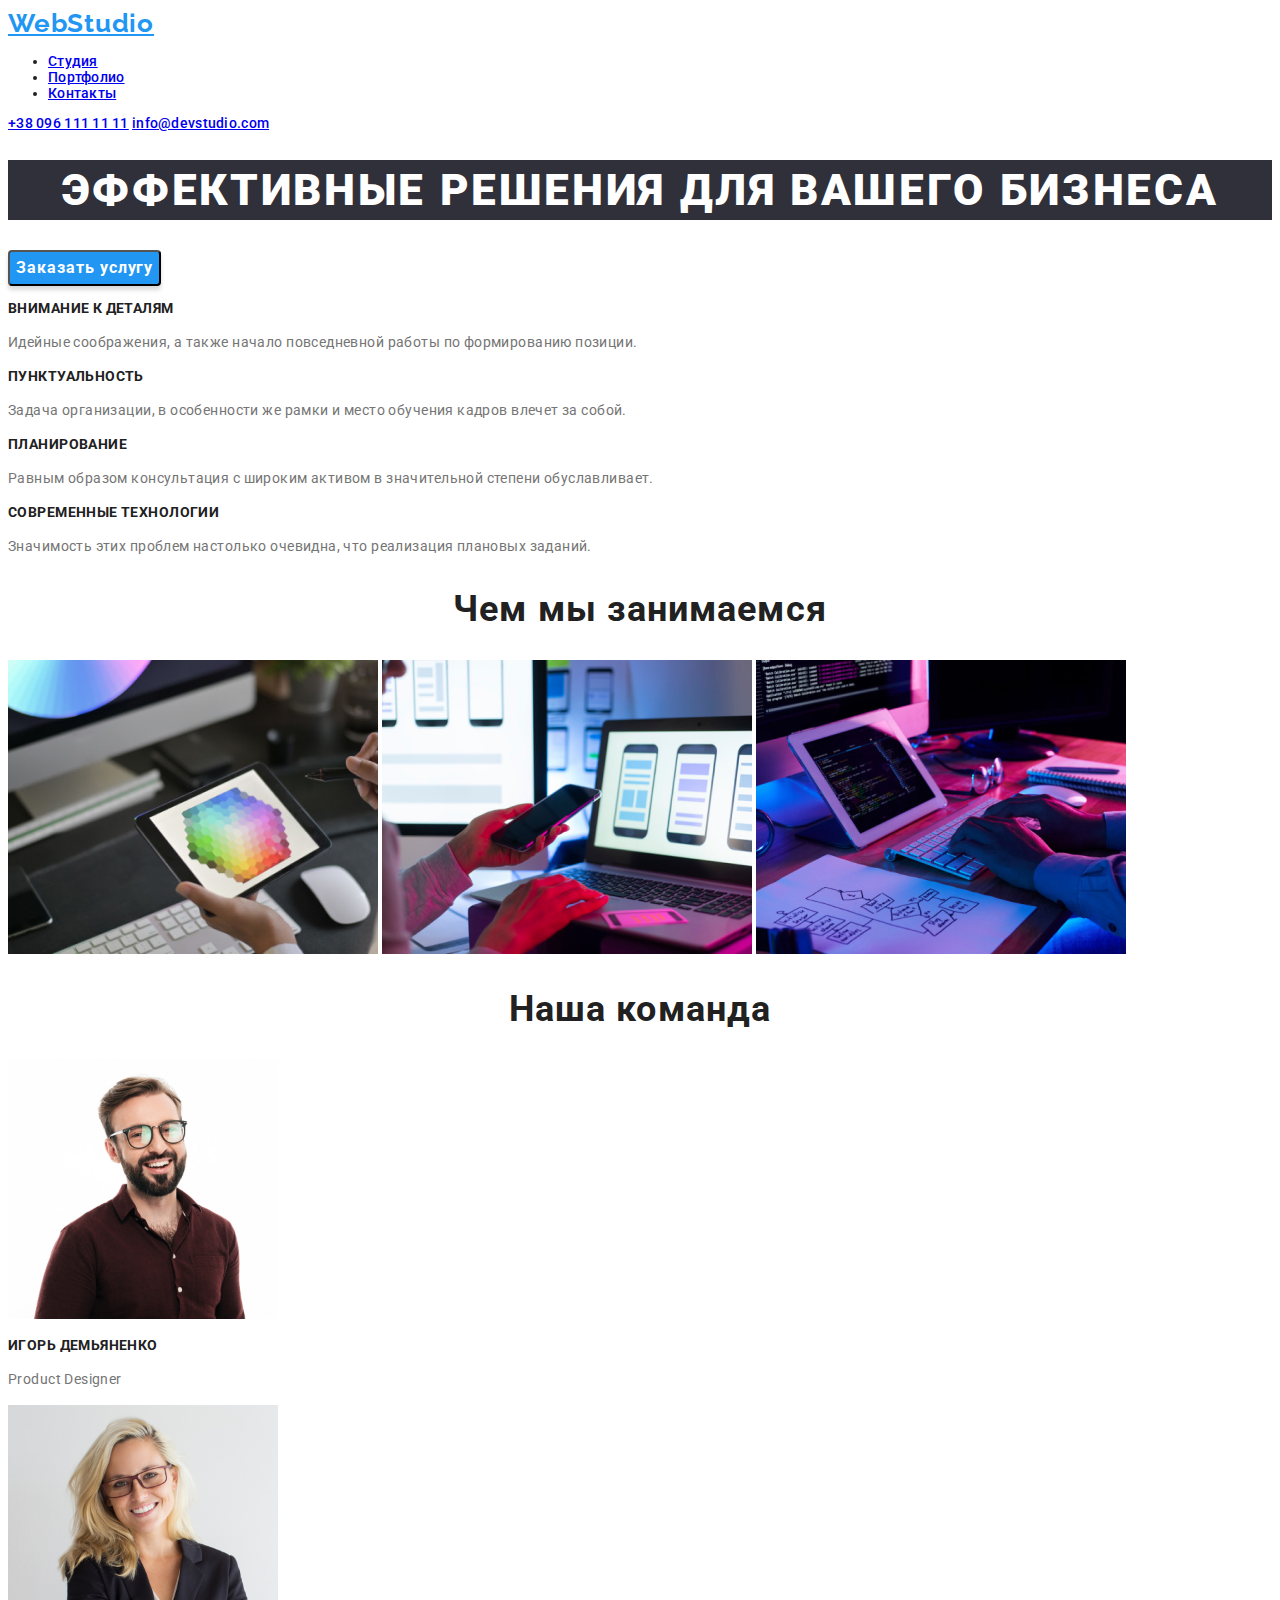
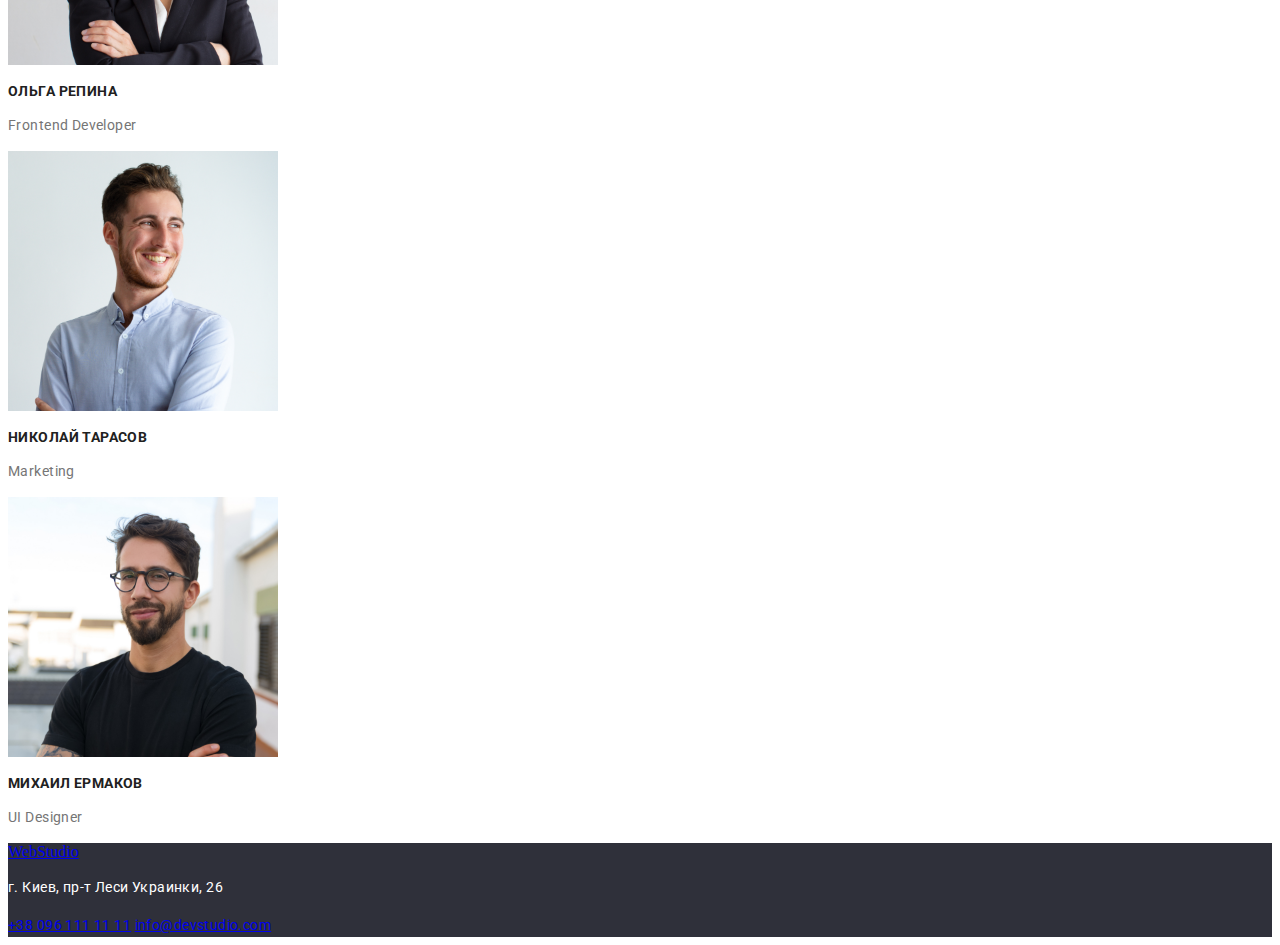
==== index.html @ e627f74a "version 1.2" ====
<!DOCTYPE html>
<html lang="en">
<head>
    <meta charset="UTF-8">
    <meta http-equiv="X-UA-Compatible" content="IE=edge">
    <meta name="viewport" content="width=device-width, initial-scale=1.0">
    <title>Студия</title>
    <link rel="stylesheet" href="./css/styles.css">
    <link rel="preconnect" href="https://fonts.googleapis.com">
    <link rel="preconnect" href="https://fonts.gstatic.com" crossorigin>
    <link href="https://fonts.googleapis.com/css2?family=Raleway:wght@700&display=swap" rel="stylesheet">
    <link rel="preconnect" href="https://fonts.googleapis.com">
    <link rel="preconnect" href="https://fonts.gstatic.com" crossorigin>
    <link href="https://fonts.googleapis.com/css2?family=Roboto:wght@500&display=swap" rel="stylesheet">
</head>
<body>
    <header>
<div>
 <a href="./index.html" class="header-item-title">WebStudio</a>
</div>
<div>
<ul class="header-item-menu">
<li>
<a href="./index.html">Студия</a>  
</li>    
<li>
<a href="./portfolio.html">Портфолио</a>
</li>
<li>
<a href="#">Контакты</a>
</li>
</ul>
</div>
<div class="header-item-contacts">
<a href="tel:+38 096 111 11 11">+38 096 111 11 11</a>
<a href="mailto:info@devstudio.com">info@devstudio.com</a>
</div>
    </header>
    <main>
<div>
<h1 class="main-item-title">Эффективные решения для вашего бизнеса</h1>
<button type="button" class="main-item-button">Заказать услугу</button>
</div>
<div>
    <h3 class="main-item-advantages-h3">Внимание к деталям</h3>
    <p class="main-item-advantages-p">Идейные соображения, а также начало повседневной работы по формированию позиции.</p>
</div>
<div>
    <h3 class="main-item-advantages-h3">Пунктуальность</h3>
    <p class="main-item-advantages-p">Задача организации, в особенности же рамки и место обучения кадров влечет за собой.</p>
</div>
<div>
    <h3 class="main-item-advantages-h3">Планирование</h3>
    <p class="main-item-advantages-p">Равным образом консультация с широким активом в значительной степени обуславливает.</p>
</div>
<div>
    <h3 class="main-item-advantages-h3">Современные технологии</h3>
    <p class="main-item-advantages-p">Значимость этих проблем настолько очевидна, что реализация плановых заданий.</p>
</div>
<div>
    <h2 class="main-item-title2">Чем мы занимаемся</h2>
    <img src="img/3.jpg" alt="Дизайн" width="370" height="294">
    <img src="img/2.jpg" alt="Разработка приложений" width="370" height="294">
    <img src="img/1.jpg" alt="Написание кода" width="370" height="294">
</div>
<div>
    <h2 class="main-item-team">Наша команда</h2>
    <img src="/img/5.jpg" alt="Игорь Демьяненко" width="270" height="260">
    <h3 class="main-item-advantages-h3">Игорь Демьяненко</h3>
    <p class="main-item-advantages-p">Product Designer</p>
    <img src="/img/6.jpg" alt="Ольга Репина" width="270" height="260">
    <h3 class="main-item-advantages-h3">Ольга Репина</h3>
    <p class="main-item-advantages-p">Frontend Developer</p>
    <img src="/img/7.jpg" alt="Николай Тарасов" width="270" height="260">
    <h3 class="main-item-advantages-h3">Николай Тарасов</h3>
    <p class="main-item-advantages-p">Marketing</p>
    <img src="/img/4.jpg" alt="Михаил Ермаков" width="270" height="260">
    <h3 class="main-item-advantages-h3">Михаил Ермаков</h3>
    <p class="main-item-advantages-p">UI Designer</p>
</div>
    </main>
    <footer>
<a href="./index.html" class="footer-item-title">WebStudio</a>
<address>
    <p class="footer-item-addres">г. Киев, пр-т Леси Украинки, 26</p>
    <div class="footer-item-contacts">
    <a href="tel:+38 096 111 11 11">+38 096 111 11 11</a>
    <a href="mailto:info@devstudio.com">info@devstudio.com</a>   
    </div>
</address>
    </footer>
</body>
</html>
---- css/styles.css ----
.header-item-title {
font-family: 'Raleway';
font-style: normal;
font-weight: 700;
font-size: 26px;
line-height: 31px;
/* identical to box height */

letter-spacing: 0.03em;

color: #2196F3;
}

.header-item-menu {
font-family: 'Roboto';
font-style: normal;
font-weight: 500;
font-size: 14px;
line-height: 16px;
letter-spacing: 0.02em;

color: #212121;

}

.header-item-menu:hover {
font-family: 'Roboto';
font-style: normal;
font-weight: 500;
font-size: 14px;
line-height: 16px;
letter-spacing: 0.02em;

color: #2196F3;

}

.header-item-contacts {
font-family: 'Roboto';
font-style: normal;
font-weight: 500;
font-size: 14px;
line-height: 16px;
letter-spacing: 0.02em;

color: #757575;
}

.header-item-contacts:hover {
font-family: 'Roboto';
font-style: normal;
font-weight: 500;
font-size: 14px;
line-height: 16px;
letter-spacing: 0.02em;

color: #2196F3;

}

.main-item-title {
font-family: 'Roboto';
font-style: normal;
font-weight: 900;
font-size: 44px;
line-height: 60px;
/* or 136% */

text-align: center;
letter-spacing: 0.06em;
text-transform: uppercase;

color: #FFFFFF;
background: #2F303A;
}

.main-item-button {
background: #2196F3;
box-shadow: 0px 4px 4px rgba(0, 0, 0, 0.15);
border-radius: 4px;
font-family: 'Roboto';
font-style: normal;
font-weight: 700;
font-size: 16px;
line-height: 30px;
/* identical to box height, or 188% */

display: flex;
align-items: center;
text-align: center;
letter-spacing: 0.06em;

color: #FFFFFF;
}

.main-item-advantages-h3 {
    font-family: 'Roboto';
    font-style: normal;
    font-weight: 700;
    font-size: 14px;
    line-height: 16px;
    letter-spacing: 0.03em;
    text-transform: uppercase;
    
    color: #212121;
}

.main-item-advantages-p {
    font-family: 'Roboto';
    font-style: normal;
    font-weight: 400;
    font-size: 14px;
    line-height: 24px;
    /* or 171% */
    
    letter-spacing: 0.03em;
    
    color: #757575;
}

.main-item-title2 {
font-family: 'Roboto';
font-style: normal;
font-weight: 700;
font-size: 36px;
line-height: 42px;
text-align: center;
letter-spacing: 0.03em;

color: #212121;
}

.main-item-team {
font-family: 'Roboto';
font-style: normal;
font-weight: 700;
font-size: 36px;
line-height: 42px;
text-align: center;
letter-spacing: 0.03em;

color: #212121;
}

footer {
    background: #2F303A;
}

.footer-item-contacts {
font-family: 'Roboto';
font-style: normal;
font-weight: 400;
font-size: 14px;
line-height: 24px;
/* or 171% */

letter-spacing: 0.03em;

color: rgba(255, 255, 255, 0.6);
}

.footer-item-addres {
font-family: 'Roboto';
font-style: normal;
font-weight: 400;
font-size: 14px;
line-height: 24px;
/* or 171% */

letter-spacing: 0.03em;

color: #FFFFFF;
}

.main-item-button2 {
    background: #F5F4FA;
    border-radius: 4px;
    font-family: 'Roboto';
    font-style: normal;
    font-weight: 500;
    font-size: 16px;
    line-height: 26px;
    /* identical to box height, or 162% */

    text-align: center;
    letter-spacing: 0.03em;

    color: #212121;
}

.main-item-button2:hover {
background: #2196F3;
/* shadow-middle */

box-shadow: 0px 3px 1px rgba(0, 0, 0, 0.1), 0px 1px 2px rgba(0, 0, 0, 0.08), 0px 2px 2px rgba(0, 0, 0, 0.12);
border-radius: 4px;
font-family: 'Roboto';
font-style: normal;
font-weight: 500;
font-size: 16px;
line-height: 26px;
/* identical to box height, or 162% */

text-align: center;
letter-spacing: 0.03em;

color: #FFFFFF;
}


.main-item-title-h3 {
font-family: 'Roboto';
font-style: normal;
font-weight: 700;
font-size: 18px;
line-height: 36px;
/* identical to box height, or 200% */

letter-spacing: 0.06em;

color: #212121;

}

.main-item-text {
    font-family: 'Roboto';
    font-style: normal;
    font-weight: 400;
    font-size: 16px;
    line-height: 30px;
    /* identical to box height, or 188% */
    
    letter-spacing: 0.03em;
    
    color: #757575;
    
}
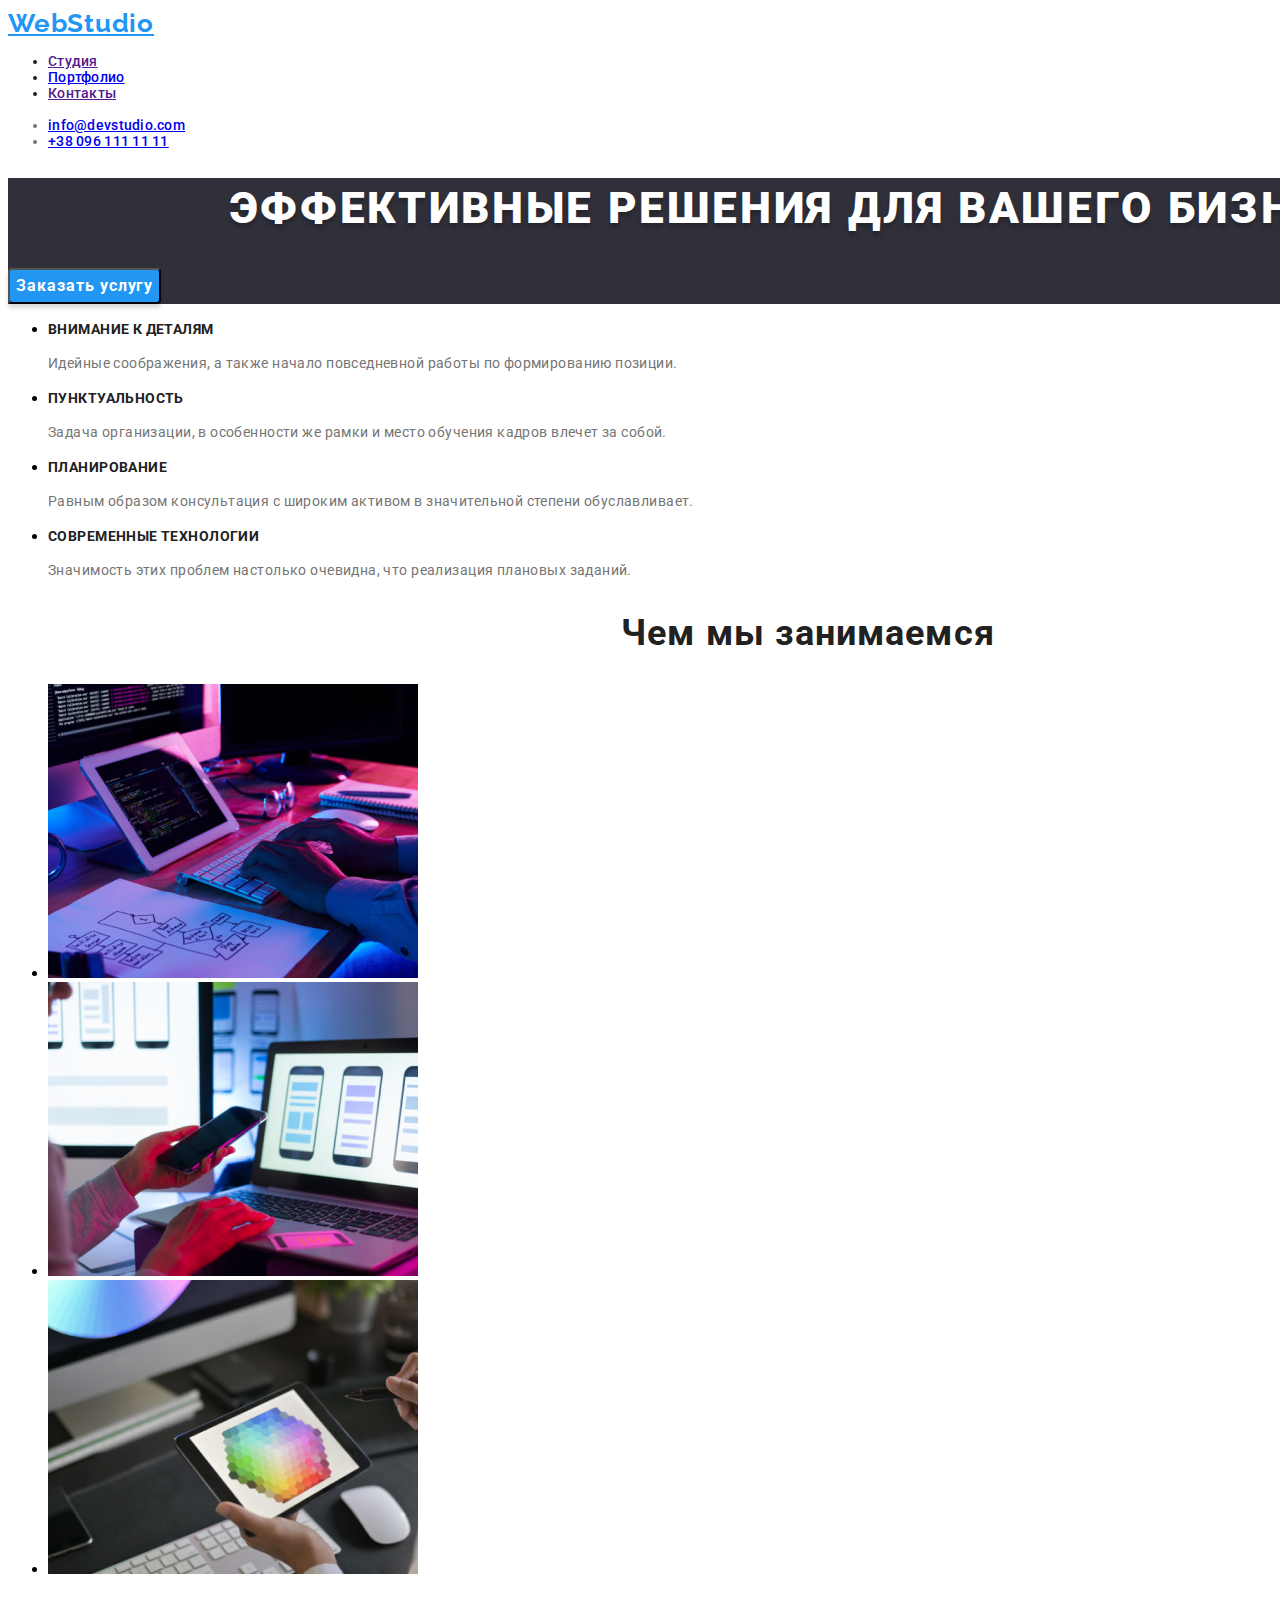
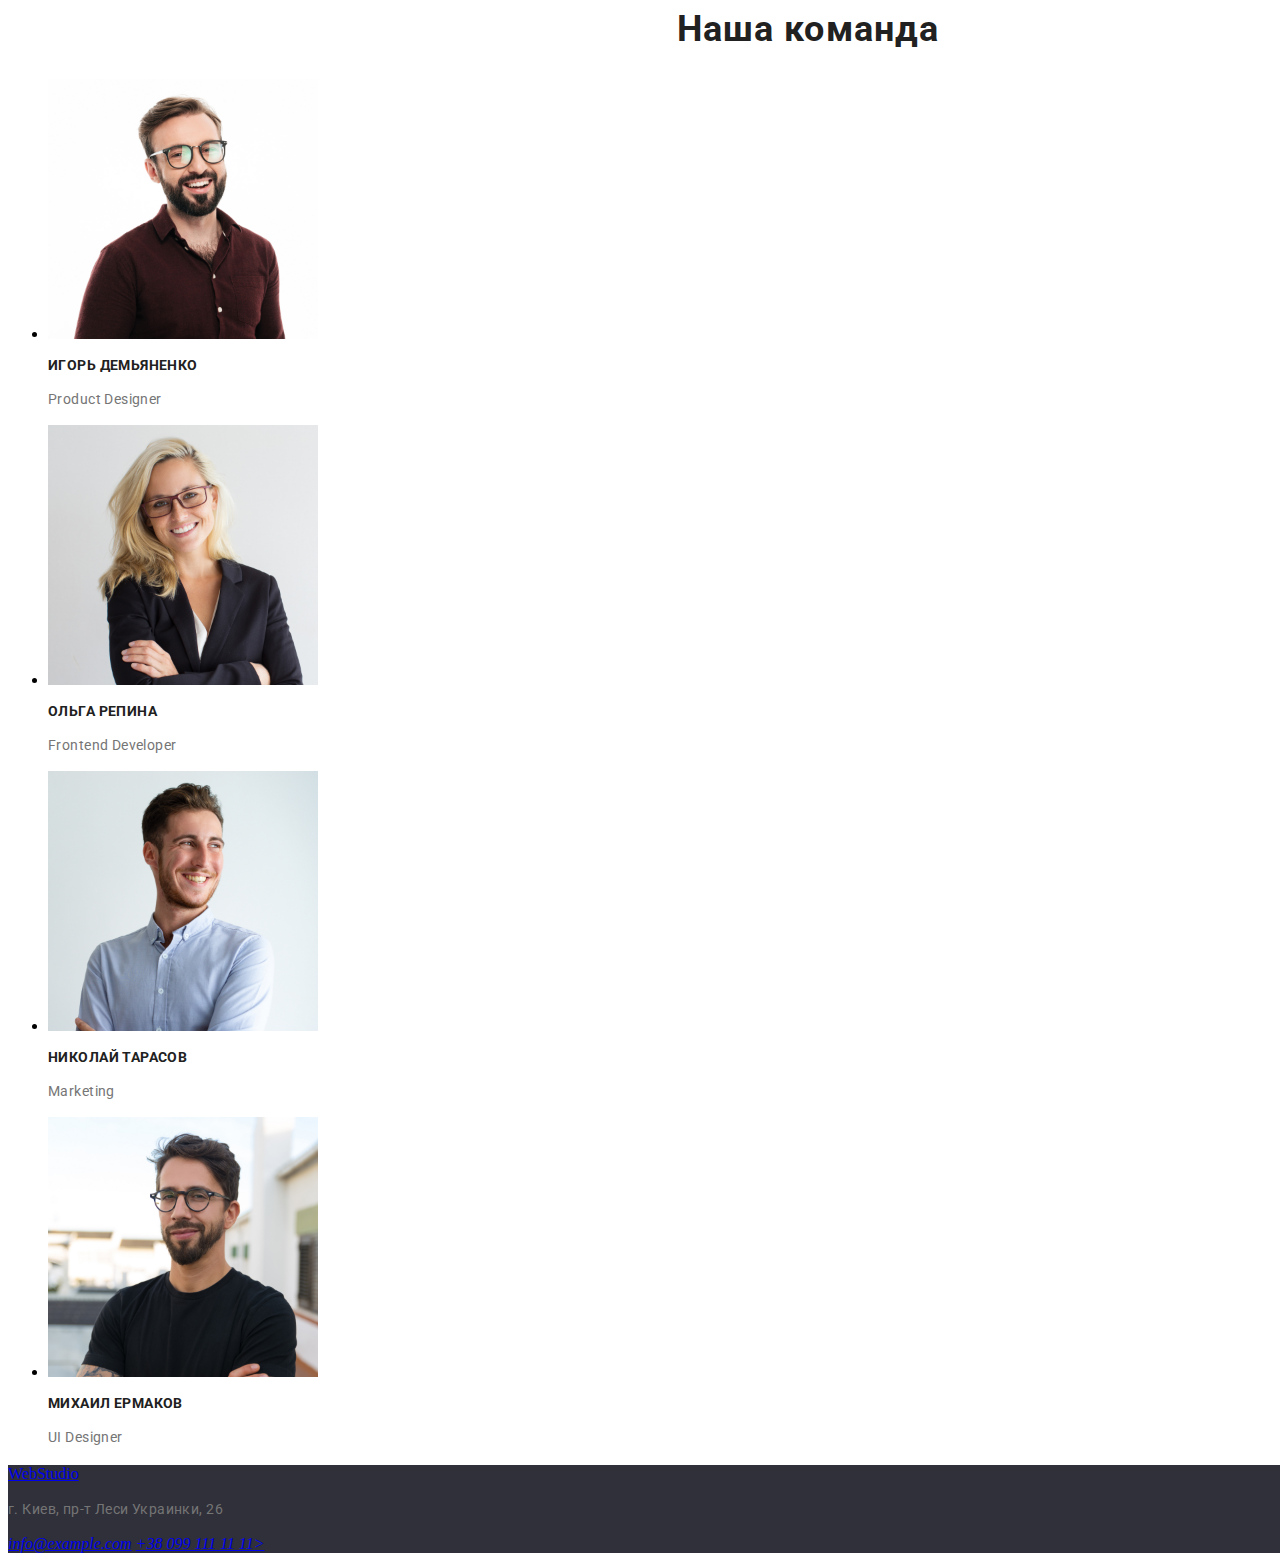
==== commit 16d33885: "version 1.5" ====
--- a/index.html
+++ b/index.html
@@ -5,89 +5,90 @@
     <meta http-equiv="X-UA-Compatible" content="IE=edge">
     <meta name="viewport" content="width=device-width, initial-scale=1.0">
     <title>Студия</title>
-    <link rel="stylesheet" href="./css/styles.css">
     <link rel="preconnect" href="https://fonts.googleapis.com">
     <link rel="preconnect" href="https://fonts.gstatic.com" crossorigin>
     <link href="https://fonts.googleapis.com/css2?family=Raleway:wght@700&display=swap" rel="stylesheet">
     <link rel="preconnect" href="https://fonts.googleapis.com">
     <link rel="preconnect" href="https://fonts.gstatic.com" crossorigin>
     <link href="https://fonts.googleapis.com/css2?family=Roboto:wght@500&display=swap" rel="stylesheet">
+    <link rel="stylesheet" href="/css/styles.css">
 </head>
 <body>
     <header>
-<div>
- <a href="./index.html" class="header-item-title">WebStudio</a>
-</div>
-<div>
-<ul class="header-item-menu">
-<li>
-<a href="./index.html">Студия</a>  
-</li>    
-<li>
-<a href="./portfolio.html">Портфолио</a>
-</li>
-<li>
-<a href="#">Контакты</a>
-</li>
-</ul>
-</div>
-<div class="header-item-contacts">
-<a href="tel:+38 096 111 11 11">+38 096 111 11 11</a>
-<a href="mailto:info@devstudio.com">info@devstudio.com</a>
-</div>
+        <nav>
+            <a href="/index.html" class="WebStudio">WebStudio</a>
+
+            <ul class="header">
+                <li class="li1"><a href="">Студия</a></li>
+                <li class="li1"><a href="/portfolio.html">Портфолио</a></li>
+                <li class="li1"><a href="">Контакты</a></li>
+            </ul>
+        </nav>
+
+        <ul>
+            <li class="mail" class="li1"><a href="mailto:info@devstudio.com">info@devstudio.com</a></li>
+            <li class="tel" class="li1"><a href="tel:+380961111111">+38 096 111 11 11</a></li>
+        </ul>
     </header>
     <main>
-<div>
-<h1 class="main-item-title">Эффективные решения для вашего бизнеса</h1>
-<button type="button" class="main-item-button">Заказать услугу</button>
-</div>
-<div>
-    <h3 class="main-item-advantages-h3">Внимание к деталям</h3>
-    <p class="main-item-advantages-p">Идейные соображения, а также начало повседневной работы по формированию позиции.</p>
-</div>
-<div>
-    <h3 class="main-item-advantages-h3">Пунктуальность</h3>
-    <p class="main-item-advantages-p">Задача организации, в особенности же рамки и место обучения кадров влечет за собой.</p>
-</div>
-<div>
-    <h3 class="main-item-advantages-h3">Планирование</h3>
-    <p class="main-item-advantages-p">Равным образом консультация с широким активом в значительной степени обуславливает.</p>
-</div>
-<div>
-    <h3 class="main-item-advantages-h3">Современные технологии</h3>
-    <p class="main-item-advantages-p">Значимость этих проблем настолько очевидна, что реализация плановых заданий.</p>
-</div>
-<div>
-    <h2 class="main-item-title2">Чем мы занимаемся</h2>
-    <img src="img/3.jpg" alt="Дизайн" width="370" height="294">
-    <img src="img/2.jpg" alt="Разработка приложений" width="370" height="294">
-    <img src="img/1.jpg" alt="Написание кода" width="370" height="294">
-</div>
-<div>
-    <h2 class="main-item-team">Наша команда</h2>
-    <img src="/img/5.jpg" alt="Игорь Демьяненко" width="270" height="260">
-    <h3 class="main-item-advantages-h3">Игорь Демьяненко</h3>
-    <p class="main-item-advantages-p">Product Designer</p>
-    <img src="/img/6.jpg" alt="Ольга Репина" width="270" height="260">
-    <h3 class="main-item-advantages-h3">Ольга Репина</h3>
-    <p class="main-item-advantages-p">Frontend Developer</p>
-    <img src="/img/7.jpg" alt="Николай Тарасов" width="270" height="260">
-    <h3 class="main-item-advantages-h3">Николай Тарасов</h3>
-    <p class="main-item-advantages-p">Marketing</p>
-    <img src="/img/4.jpg" alt="Михаил Ермаков" width="270" height="260">
-    <h3 class="main-item-advantages-h3">Михаил Ермаков</h3>
-    <p class="main-item-advantages-p">UI Designer</p>
-</div>
+        <section class="sec1">
+            <h1 class="eff">Эффективные решения для вашего бизнеса</h1>
+            <button type="button" class="but">Заказать услугу</button>
+        </section>
+
+        <section>
+            <ul class="ul1">
+                <li>
+                    <h3>Внимание к деталям</h3>
+                    <p class="p1">Идейные соображения, а также начало повседневной работы по формированию позиции.</p>
+                  </li>
+                  <li>
+                    <h3>Пунктуальность</h3>
+                    <p class="p2">
+                      Задача организации, в особенности же рамки и место обучения кадров влечет за собой.
+                    </p>
+                  </li>
+                  <li>
+                    <h3>Планирование</h3>
+                    <p class="p3">
+                      Равным образом консультация с широким активом в значительной степени обуславливает.
+                    </p>
+                  </li>
+                  <li>
+                    <h3>Современные технологии</h3>
+                    <p class="p4">Значимость этих проблем настолько очевидна, что реализация плановых заданий.</p>
+                  </li>
+            </ul>
+        </section>
+        <h2>Чем мы занимаемся</h2>
+        <section>  
+            <ul class="sec3">
+                <li><img src="images/img7.png" alt="написание кода"></li>
+                <li><img src="images/img3.png" alt="разработка дизайна мобильных приложений"></li>
+                <li><img src="images/img1.png" alt="работа с изображением"></li>
+            </ul>
+        </section>
+
+        <section>
+            <h2>Наша команда</h2>
+            <ul class="sec4">
+            <li><img src="images/img6.jpg" alt="Игорь Демьяненко" width="270"><h3>Игорь Демьяненко</h3><p class="p5">Product Designer</p></li>
+            <li><img src="images/img2.jpg" alt="Ольга Репина" width="270"><h3>Ольга Репина</h3><p class="p5">Frontend Developer</p></li>
+            <li><img src="images/img4.jpg" alt="Николай Тарасов" width="270"><h3>Николай Тарасов</h3><p class="p5">Marketing</p></li>
+            <li><img src="images/img5.jpg" alt="Михаил Ермаков" width="270"><h3>Михаил Ермаков</h3><p class="p5">UI Designer</p></li> 
+            </ul>
+        </section>
+        
     </main>
+
     <footer>
-<a href="./index.html" class="footer-item-title">WebStudio</a>
-<address>
-    <p class="footer-item-addres">г. Киев, пр-т Леси Украинки, 26</p>
-    <div class="footer-item-contacts">
-    <a href="tel:+38 096 111 11 11">+38 096 111 11 11</a>
-    <a href="mailto:info@devstudio.com">info@devstudio.com</a>   
-    </div>
-</address>
+        <a href="/index.html" class="w2">WebStudio</a>
+        <address>
+                 <p class="p6">г. Киев, пр-т Леси Украинки, 26</p>
+        <a href="mailto:info@example.com" class="a1">info@example.com</a>
+        <a href="tel:+38 099 111 11 11" class="a1">+38 099 111 11 11></a>   
+        </address>
+
     </footer>
 </body>
-</html>
+</html>--- a/css/styles.css
+++ b/css/styles.css
@@ -1,4 +1,11 @@
-.header-item-title {
+
+
+.li1 {
+    font-size: 14px;
+
+}
+
+.WebStudio {
 font-family: 'Raleway';
 font-style: normal;
 font-weight: 700;
@@ -9,9 +16,10 @@
 letter-spacing: 0.03em;
 
 color: #2196F3;
-}
-
-.header-item-menu {
+
+}
+
+.header {
 font-family: 'Roboto';
 font-style: normal;
 font-weight: 500;
@@ -20,10 +28,9 @@
 letter-spacing: 0.02em;
 
 color: #212121;
-
-}
-
-.header-item-menu:hover {
+}
+
+.header:hover {
 font-family: 'Roboto';
 font-style: normal;
 font-weight: 500;
@@ -32,53 +39,80 @@
 letter-spacing: 0.02em;
 
 color: #2196F3;
-
-}
-
-.header-item-contacts {
-font-family: 'Roboto';
-font-style: normal;
-font-weight: 500;
-font-size: 14px;
-line-height: 16px;
-letter-spacing: 0.02em;
-
-color: #757575;
-}
-
-.header-item-contacts:hover {
-font-family: 'Roboto';
-font-style: normal;
-font-weight: 500;
-font-size: 14px;
-line-height: 16px;
-letter-spacing: 0.02em;
-
-color: #2196F3;
-
-}
-
-.main-item-title {
-font-family: 'Roboto';
-font-style: normal;
-font-weight: 900;
-font-size: 44px;
-line-height: 60px;
-/* or 136% */
-
-text-align: center;
-letter-spacing: 0.06em;
-text-transform: uppercase;
-
-color: #FFFFFF;
-background: #2F303A;
-}
-
-.main-item-button {
-background: #2196F3;
-box-shadow: 0px 4px 4px rgba(0, 0, 0, 0.15);
-border-radius: 4px;
-font-family: 'Roboto';
+}
+
+.mail {
+    font-family: 'Roboto';
+    font-style: normal;
+    font-weight: 500;
+    font-size: 14px;
+    line-height: 16px;
+    letter-spacing: 0.02em;
+    
+    color: #757575;
+    
+}
+
+.tel {
+    font-family: 'Roboto';
+    font-style: normal;
+    font-weight: 500;
+    font-size: 14px;
+    line-height: 16px;
+    letter-spacing: 0.02em;
+    
+    color: #757575;
+    
+}
+
+.mail:hover {
+    font-family: 'Roboto';
+    font-style: normal;
+    font-weight: 500;
+    font-size: 14px;
+    line-height: 16px;
+    letter-spacing: 0.02em;
+    
+    color: #2196F3;
+    
+}
+
+.tel:hover {
+    font-family: 'Roboto';
+    font-style: normal;
+    font-weight: 500;
+    font-size: 14px;
+    line-height: 16px;
+    letter-spacing: 0.02em;
+    
+    color: #2196F3;
+    
+}
+
+.eff {
+    font-family: 'Roboto';
+    font-style: normal;
+    font-weight: 900;
+    font-size: 44px;
+    line-height: 60px;
+    /* or 136% */
+    
+    text-align: center;
+    letter-spacing: 0.06em;
+    text-transform: uppercase;
+    
+    color: #FFFFFF;
+    
+    text-shadow: 0px 4px 4px rgba(0, 0, 0, 0.25);
+    background: #2F303A;
+}
+
+.but {
+    
+    background: #2196F3;
+    box-shadow: 0px 4px 4px rgba(0, 0, 0, 0.15);
+    border-radius: 4px;
+    font-family: 'Roboto';
 font-style: normal;
 font-weight: 700;
 font-size: 16px;
@@ -93,7 +127,12 @@
 color: #FFFFFF;
 }
 
-.main-item-advantages-h3 {
+.sec1 {
+    background: #2F303A;
+    align-items: center;
+}
+
+h3 {
     font-family: 'Roboto';
     font-style: normal;
     font-weight: 700;
@@ -105,7 +144,7 @@
     color: #212121;
 }
 
-.main-item-advantages-p {
+p {
     font-family: 'Roboto';
     font-style: normal;
     font-weight: 400;
@@ -116,10 +155,11 @@
     letter-spacing: 0.03em;
     
     color: #757575;
-}
-
-.main-item-title2 {
-font-family: 'Roboto';
+    
+}
+
+h2 {
+    font-family: 'Roboto';
 font-style: normal;
 font-weight: 700;
 font-size: 36px;
@@ -128,51 +168,25 @@
 letter-spacing: 0.03em;
 
 color: #212121;
-}
-
-.main-item-team {
-font-family: 'Roboto';
-font-style: normal;
-font-weight: 700;
-font-size: 36px;
-line-height: 42px;
-text-align: center;
-letter-spacing: 0.03em;
-
-color: #212121;
+
+}
+
+
+main {
+    width: 1600px;
+}
+
+header {
+    width: 1600px;
 }
 
 footer {
+    width: 1600px;
     background: #2F303A;
 }
 
-.footer-item-contacts {
-font-family: 'Roboto';
-font-style: normal;
-font-weight: 400;
-font-size: 14px;
-line-height: 24px;
-/* or 171% */
-
-letter-spacing: 0.03em;
-
-color: rgba(255, 255, 255, 0.6);
-}
-
-.footer-item-addres {
-font-family: 'Roboto';
-font-style: normal;
-font-weight: 400;
-font-size: 14px;
-line-height: 24px;
-/* or 171% */
-
-letter-spacing: 0.03em;
-
-color: #FFFFFF;
-}
-
-.main-item-button2 {
+
+.but1 {
     background: #F5F4FA;
     border-radius: 4px;
     font-family: 'Roboto';
@@ -181,20 +195,20 @@
     font-size: 16px;
     line-height: 26px;
     /* identical to box height, or 162% */
-
+    
     text-align: center;
     letter-spacing: 0.03em;
-
+    
     color: #212121;
 }
 
-.main-item-button2:hover {
-background: #2196F3;
-/* shadow-middle */
-
-box-shadow: 0px 3px 1px rgba(0, 0, 0, 0.1), 0px 1px 2px rgba(0, 0, 0, 0.08), 0px 2px 2px rgba(0, 0, 0, 0.12);
-border-radius: 4px;
-font-family: 'Roboto';
+.but1:hover {
+    background: #2196F3;
+    /* shadow-middle */
+    
+    box-shadow: 0px 3px 1px rgba(0, 0, 0, 0.1), 0px 1px 2px rgba(0, 0, 0, 0.08), 0px 2px 2px rgba(0, 0, 0, 0.12);
+    border-radius: 4px;
+    font-family: 'Roboto';
 font-style: normal;
 font-weight: 500;
 font-size: 16px;
@@ -205,33 +219,5 @@
 letter-spacing: 0.03em;
 
 color: #FFFFFF;
-}
-
-
-.main-item-title-h3 {
-font-family: 'Roboto';
-font-style: normal;
-font-weight: 700;
-font-size: 18px;
-line-height: 36px;
-/* identical to box height, or 200% */
-
-letter-spacing: 0.06em;
-
-color: #212121;
-
-}
-
-.main-item-text {
-    font-family: 'Roboto';
-    font-style: normal;
-    font-weight: 400;
-    font-size: 16px;
-    line-height: 30px;
-    /* identical to box height, or 188% */
-    
-    letter-spacing: 0.03em;
-    
-    color: #757575;
-    
-}+
+}
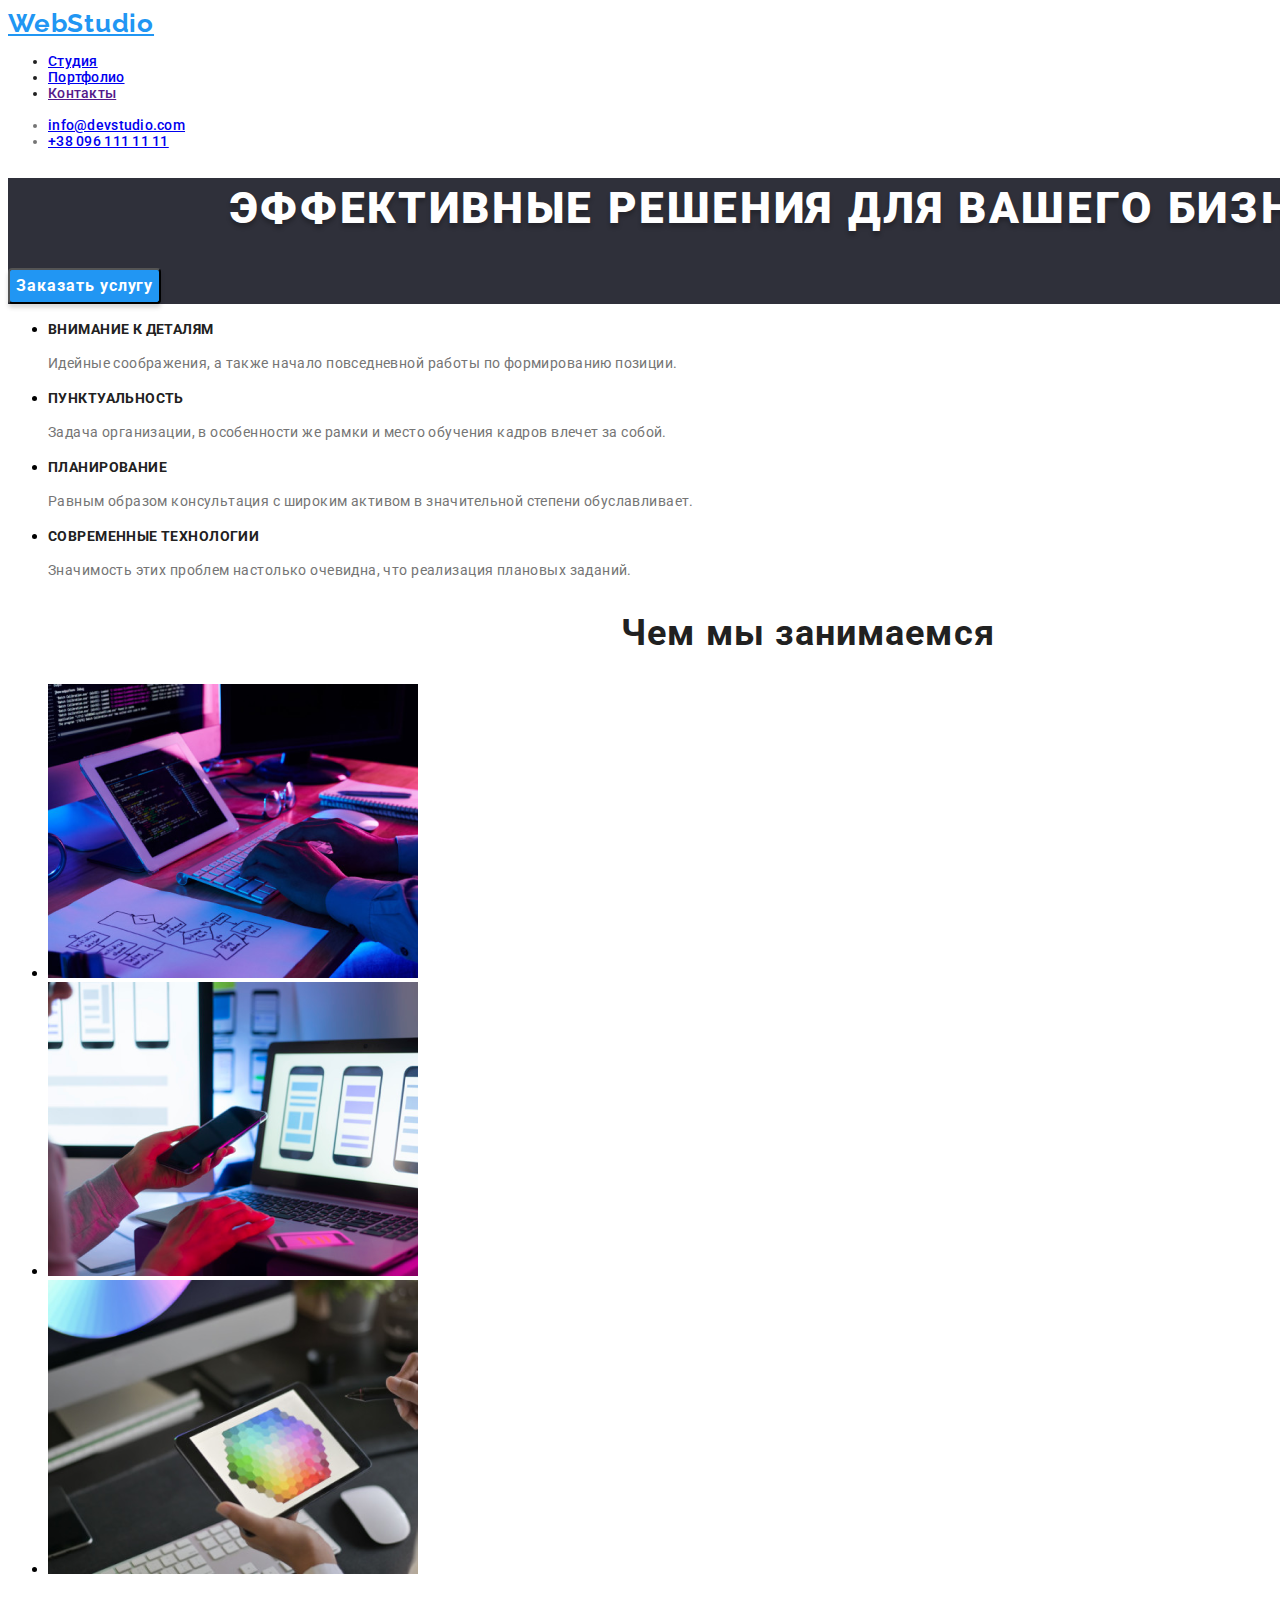
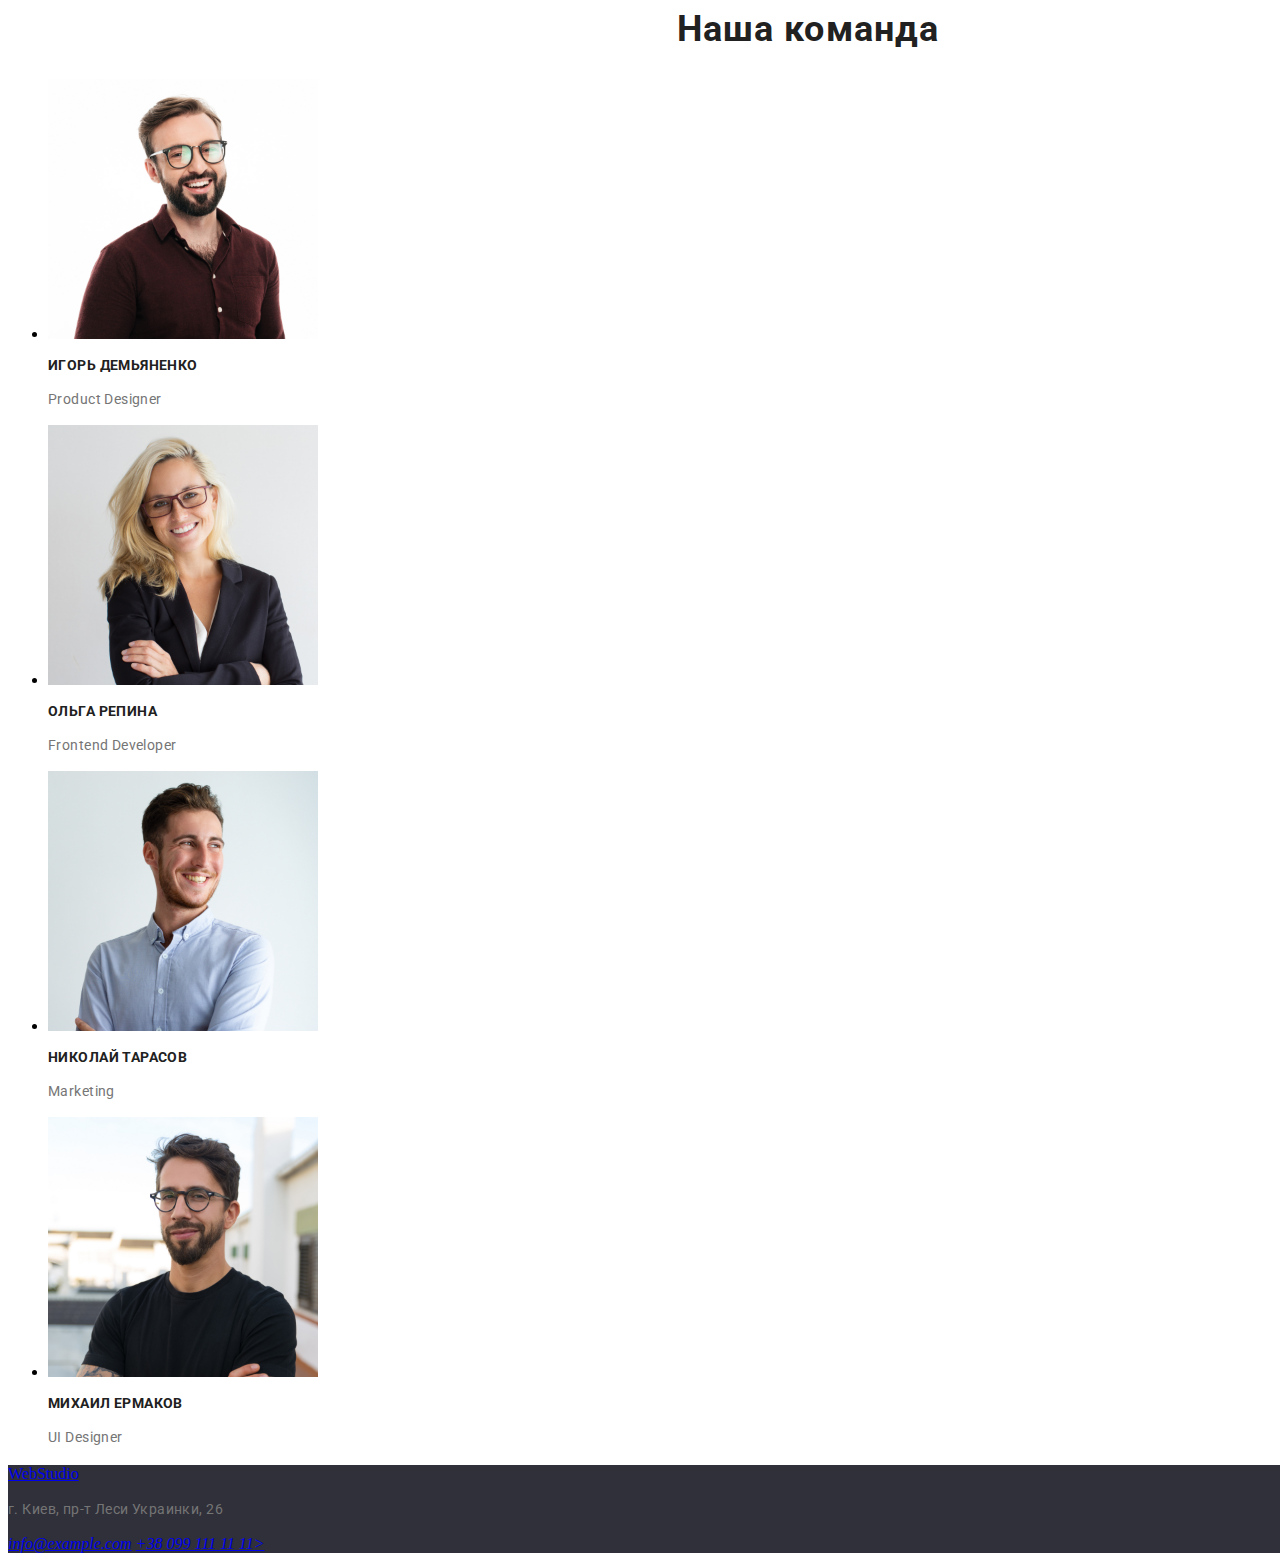
==== commit 3bc23e0d: "version 1.7" ====
--- a/index.html
+++ b/index.html
@@ -11,16 +11,16 @@
     <link rel="preconnect" href="https://fonts.googleapis.com">
     <link rel="preconnect" href="https://fonts.gstatic.com" crossorigin>
     <link href="https://fonts.googleapis.com/css2?family=Roboto:wght@500&display=swap" rel="stylesheet">
-    <link rel="stylesheet" href="/css/styles.css">
+    <link rel="stylesheet" href="./css/styles.css">
 </head>
 <body>
     <header>
         <nav>
-            <a href="/index.html" class="WebStudio">WebStudio</a>
+            <a href="./index.html" class="WebStudio">WebStudio</a>
 
             <ul class="header">
-                <li class="li1"><a href="">Студия</a></li>
-                <li class="li1"><a href="/portfolio.html">Портфолио</a></li>
+                <li class="li1"><a href="./index.html">Студия</a></li>
+                <li class="li1"><a href="./portfolio.html">Портфолио</a></li>
                 <li class="li1"><a href="">Контакты</a></li>
             </ul>
         </nav>
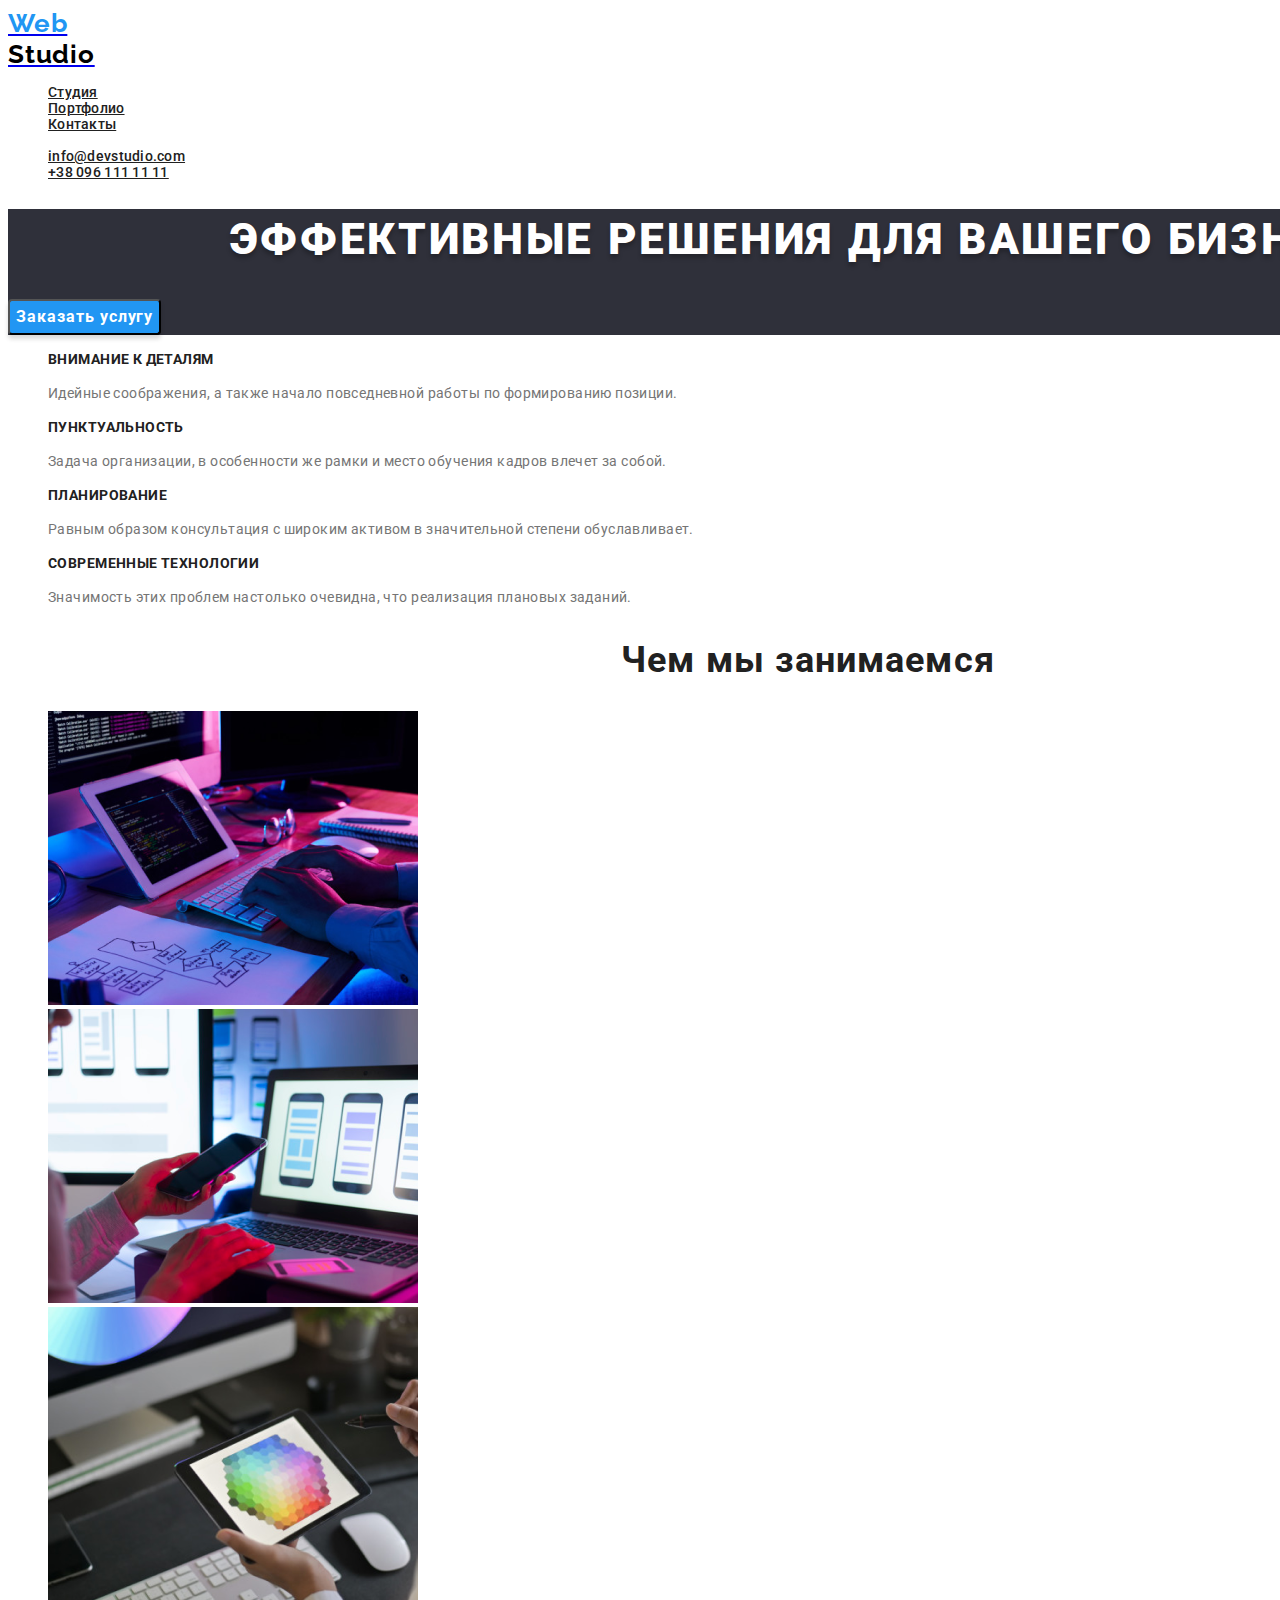
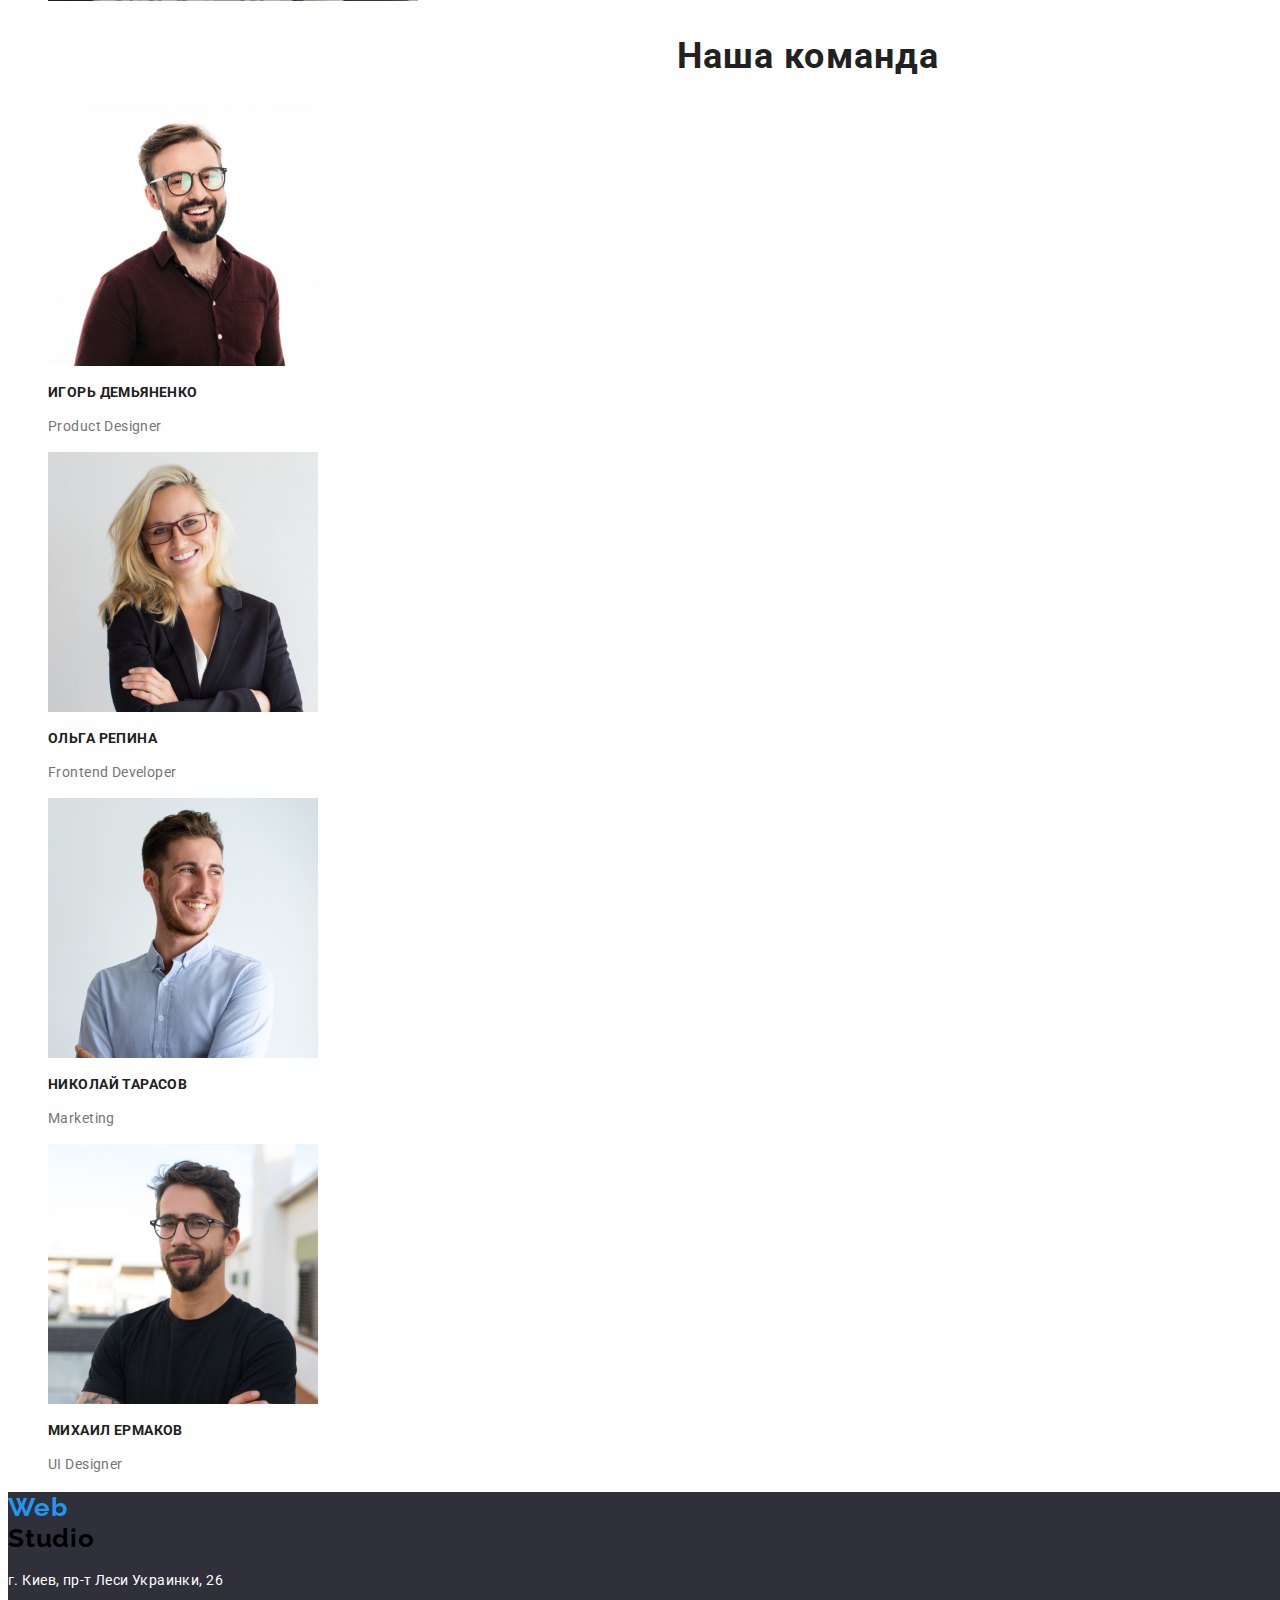
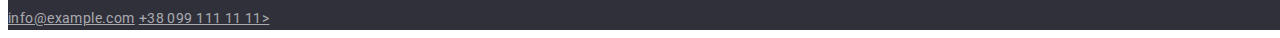
==== commit 98195802: "version 1.9" ====
--- a/index.html
+++ b/index.html
@@ -12,22 +12,28 @@
     <link rel="preconnect" href="https://fonts.gstatic.com" crossorigin>
     <link href="https://fonts.googleapis.com/css2?family=Roboto:wght@500&display=swap" rel="stylesheet">
     <link rel="stylesheet" href="./css/styles.css">
+    <link rel="preconnect" href="https://fonts.googleapis.com">
+<link rel="preconnect" href="https://fonts.gstatic.com" crossorigin>
+<link href="https://fonts.googleapis.com/css2?family=Roboto:wght@900&display=swap" rel="stylesheet">
+<link rel="preconnect" href="https://fonts.googleapis.com">
+<link rel="preconnect" href="https://fonts.gstatic.com" crossorigin>
+<link href="https://fonts.googleapis.com/css2?family=Roboto&display=swap" rel="stylesheet">
 </head>
 <body>
     <header>
         <nav>
-            <a href="./index.html" class="WebStudio">WebStudio</a>
+            <a href="./index.html"><div class="WebStudio">Web</div><div class="WebStudio2">Studio</div></a>
 
             <ul class="header">
-                <li class="li1"><a href="./index.html">Студия</a></li>
-                <li class="li1"><a href="./portfolio.html">Портфолио</a></li>
-                <li class="li1"><a href="">Контакты</a></li>
+                <li class="li1"><a href="./index.html" class="header">Студия</a></li>
+                <li class="li1"><a href="./portfolio.html" class="header">Портфолио</a></li>
+                <li class="li1"><a href="" class="header">Контакты</a></li>
             </ul>
         </nav>
 
         <ul>
-            <li class="mail" class="li1"><a href="mailto:info@devstudio.com">info@devstudio.com</a></li>
-            <li class="tel" class="li1"><a href="tel:+380961111111">+38 096 111 11 11</a></li>
+            <li class="mail"><a href="mailto:info@devstudio.com" class="li1">info@devstudio.com</a></li>
+            <li class="tel"><a href="tel:+380961111111" class="li1">+38 096 111 11 11</a></li>
         </ul>
     </header>
     <main>
@@ -82,7 +88,7 @@
     </main>
 
     <footer>
-        <a href="/index.html" class="w2">WebStudio</a>
+        <a href="/index.html" class="WebStudio"> <div class="WebStudio">Web</div> <div class="WebStudio2">Studio</div> </a>
         <address>
                  <p class="p6">г. Киев, пр-т Леси Украинки, 26</p>
         <a href="mailto:info@example.com" class="a1">info@example.com</a>
--- a/css/styles.css
+++ b/css/styles.css
@@ -1,8 +1,14 @@
 
 
 .li1 {
-    font-size: 14px;
-
+    font-family: 'Roboto';
+    font-style: normal;
+    font-weight: 500;
+    font-size: 14px;
+    line-height: 16px;
+    letter-spacing: 0.02em;
+    
+    color: #212121;
 }
 
 .WebStudio {
@@ -16,7 +22,7 @@
 letter-spacing: 0.03em;
 
 color: #2196F3;
-
+text-decoration: none
 }
 
 .header {
@@ -221,3 +227,51 @@
 color: #FFFFFF;
 
 }
+
+ul {
+    list-style-type: none;
+}
+
+.a1 {
+    font-family: 'Roboto';
+font-style: normal;
+font-weight: 400;
+font-size: 14px;
+line-height: 24px;
+/* or 171% */
+
+letter-spacing: 0.03em;
+
+color: rgba(255, 255, 255, 0.6);
+
+}
+
+.WebStudio2 {
+    color: #000000;
+    font-family: 'Raleway';
+font-style: normal;
+font-weight: 700;
+font-size: 26px;
+line-height: 31px;
+/* identical to box height */
+
+letter-spacing: 0.03em;
+}
+
+.p6 {
+    font-family: 'Roboto';
+font-style: normal;
+font-weight: 400;
+font-size: 14px;
+line-height: 24px;
+/* or 171% */
+
+letter-spacing: 0.03em;
+
+color: #FFFFFF;
+
+}
+
+.ht {
+    color: #000000;
+}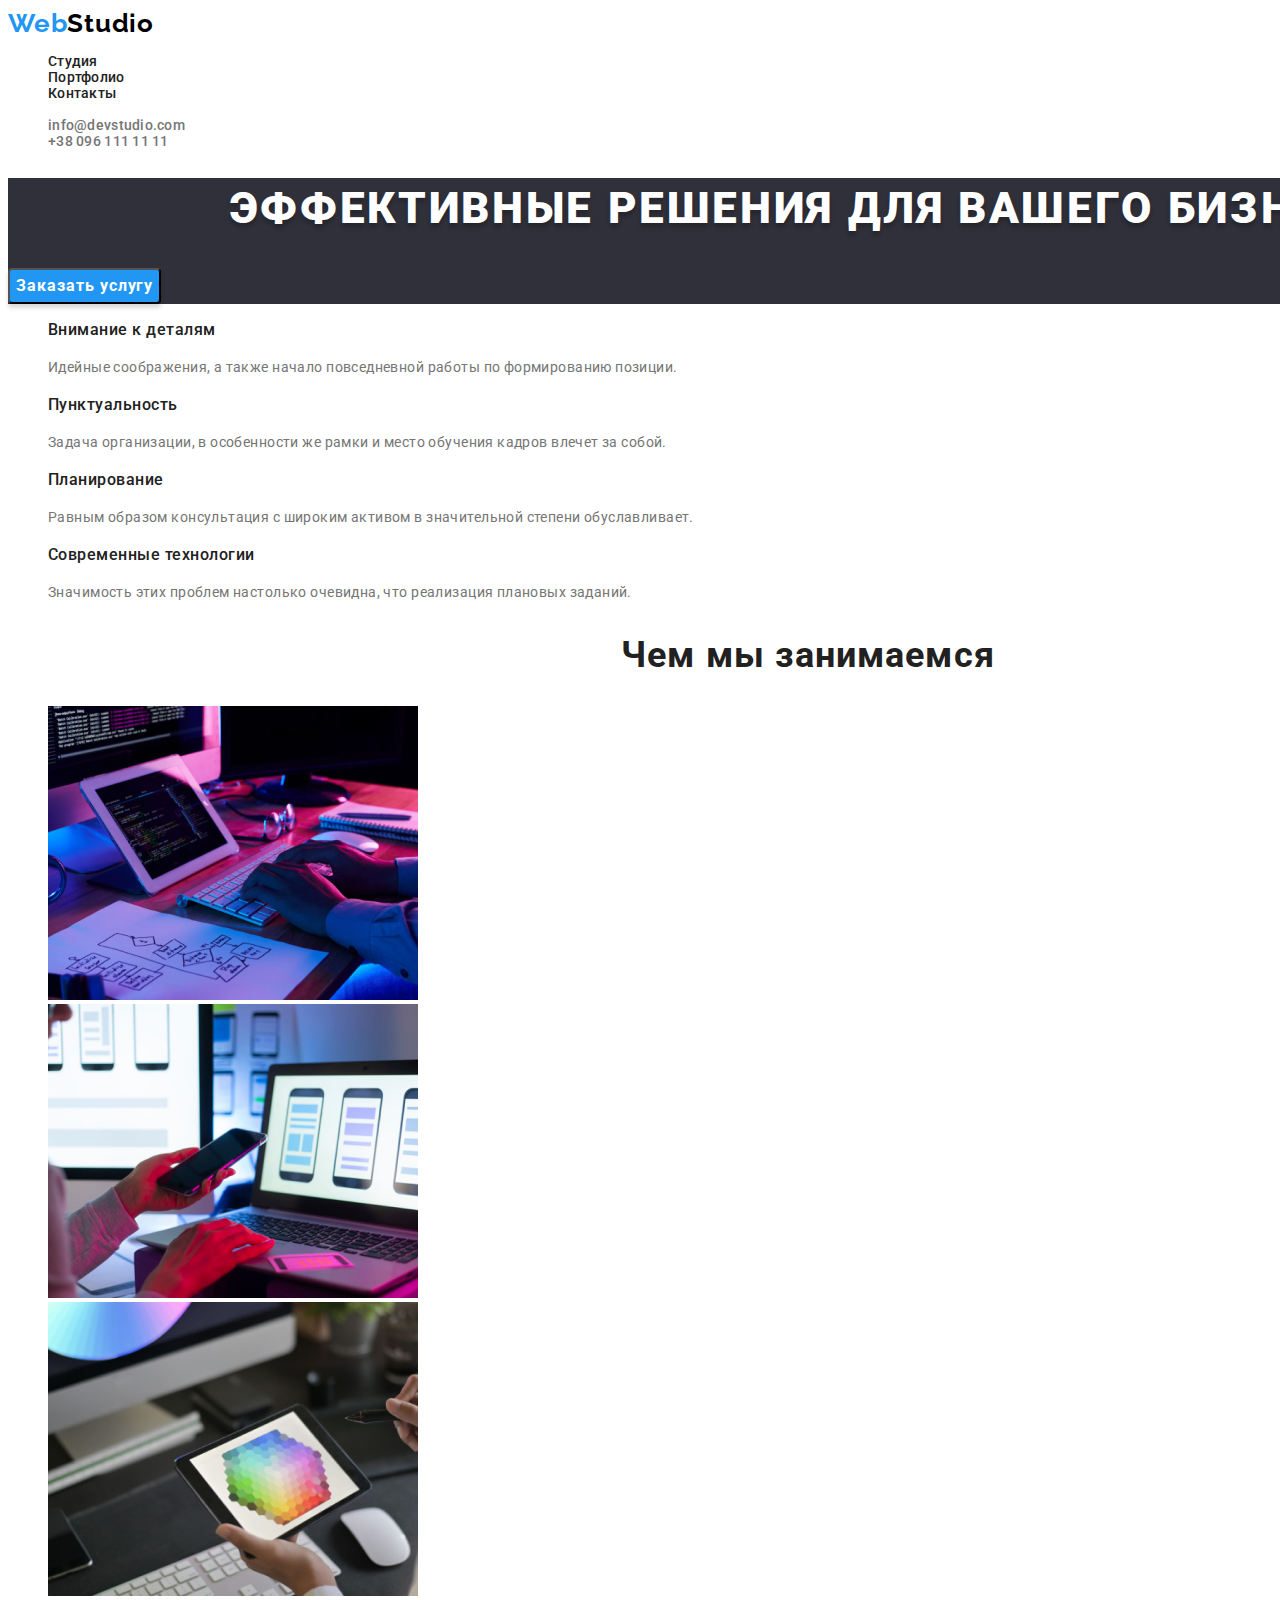
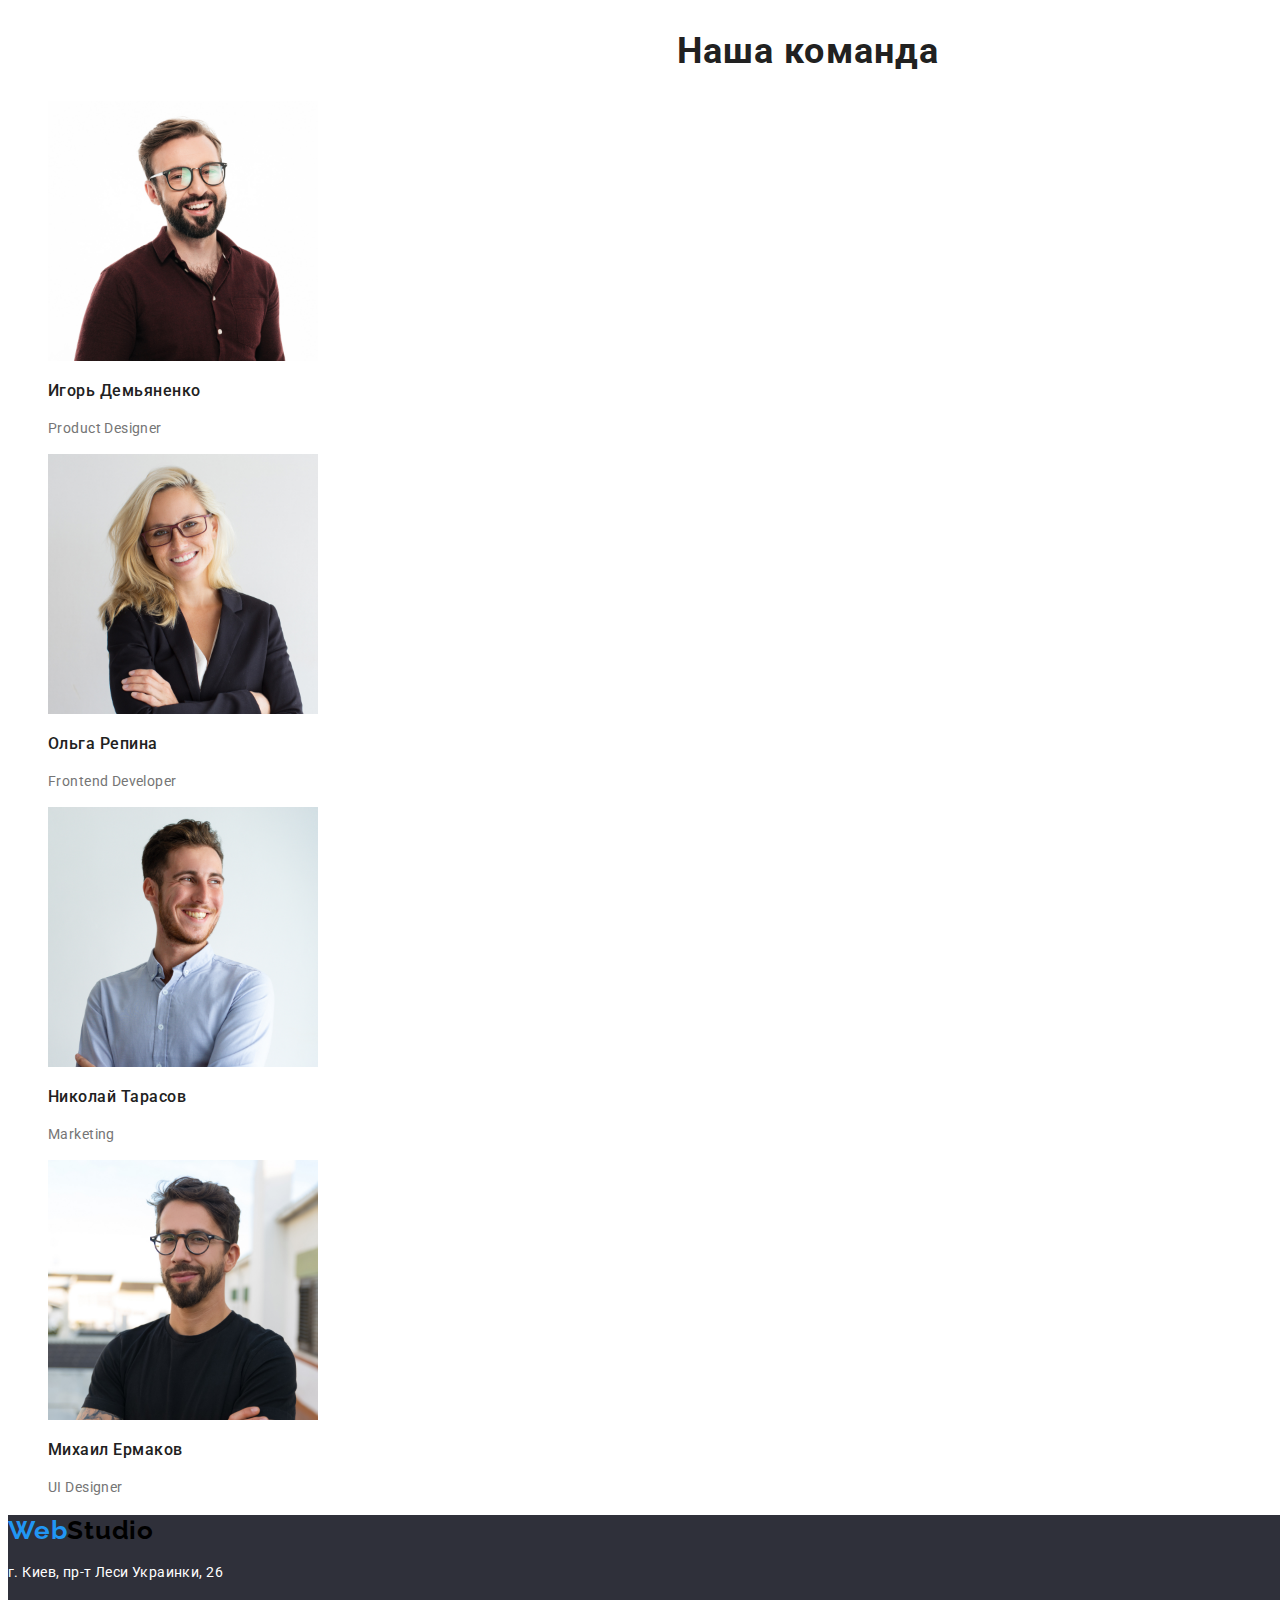
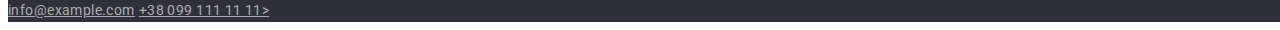
==== commit 517d3646: "version 2.0" ====
--- a/index.html
+++ b/index.html
@@ -22,8 +22,10 @@
 <body>
     <header>
         <nav>
-            <a href="./index.html"><div class="WebStudio">Web</div><div class="WebStudio2">Studio</div></a>
-
+            <div class="inline">
+                <a href="./index.html" class="two"><span class="WebStudio">Web</span>Studio</a>
+            </div>
+            
             <ul class="header">
                 <li class="li1"><a href="./index.html" class="header">Студия</a></li>
                 <li class="li1"><a href="./portfolio.html" class="header">Портфолио</a></li>
@@ -32,8 +34,8 @@
         </nav>
 
         <ul>
-            <li class="mail"><a href="mailto:info@devstudio.com" class="li1">info@devstudio.com</a></li>
-            <li class="tel"><a href="tel:+380961111111" class="li1">+38 096 111 11 11</a></li>
+            <li class="mail"><a href="mailto:info@devstudio.com" class="li2">info@devstudio.com</a></li>
+            <li class="tel"><a href="tel:+380961111111" class="li2">+38 096 111 11 11</a></li>
         </ul>
     </header>
     <main>
@@ -88,7 +90,7 @@
     </main>
 
     <footer>
-        <a href="/index.html" class="WebStudio"> <div class="WebStudio">Web</div> <div class="WebStudio2">Studio</div> </a>
+        <a href="./index.html" class="two"><span class="WebStudio">Web</span>Studio</a>
         <address>
                  <p class="p6">г. Киев, пр-т Леси Украинки, 26</p>
         <a href="mailto:info@example.com" class="a1">info@example.com</a>
--- a/css/styles.css
+++ b/css/styles.css
@@ -9,6 +9,7 @@
     letter-spacing: 0.02em;
     
     color: #212121;
+    text-decoration: none;
 }
 
 .WebStudio {
@@ -22,7 +23,7 @@
 letter-spacing: 0.03em;
 
 color: #2196F3;
-text-decoration: none
+text-decoration: none;
 }
 
 .header {
@@ -34,6 +35,7 @@
 letter-spacing: 0.02em;
 
 color: #212121;
+text-decoration: none;
 }
 
 .header:hover {
@@ -141,11 +143,12 @@
 h3 {
     font-family: 'Roboto';
     font-style: normal;
-    font-weight: 700;
-    font-size: 14px;
-    line-height: 16px;
+    font-weight: 500;
+    font-size: 16px;
+    line-height: 19px;
+    /* identical to box height */
+    
     letter-spacing: 0.03em;
-    text-transform: uppercase;
     
     color: #212121;
 }
@@ -256,6 +259,7 @@
 /* identical to box height */
 
 letter-spacing: 0.03em;
+text-decoration: none;
 }
 
 .p6 {
@@ -274,4 +278,37 @@
 
 .ht {
     color: #000000;
+}
+
+.WebS {
+    display: flex;
+    flex-direction: row;
+}
+
+.li2 {
+font-family: 'Roboto';
+font-style: normal;
+font-weight: 500;
+font-size: 14px;
+line-height: 16px;
+letter-spacing: 0.02em;
+
+color: #757575;
+text-decoration: none;
+
+}
+
+.inline {
+    display: inline;
+}
+
+.two {
+    color: #000000;
+    text-decoration: none;
+    font-family: 'Raleway';
+    font-style: normal;
+    font-weight: 700;
+    font-size: 26px;
+    line-height: 1.19;
+    letter-spacing: 0.03em;
 }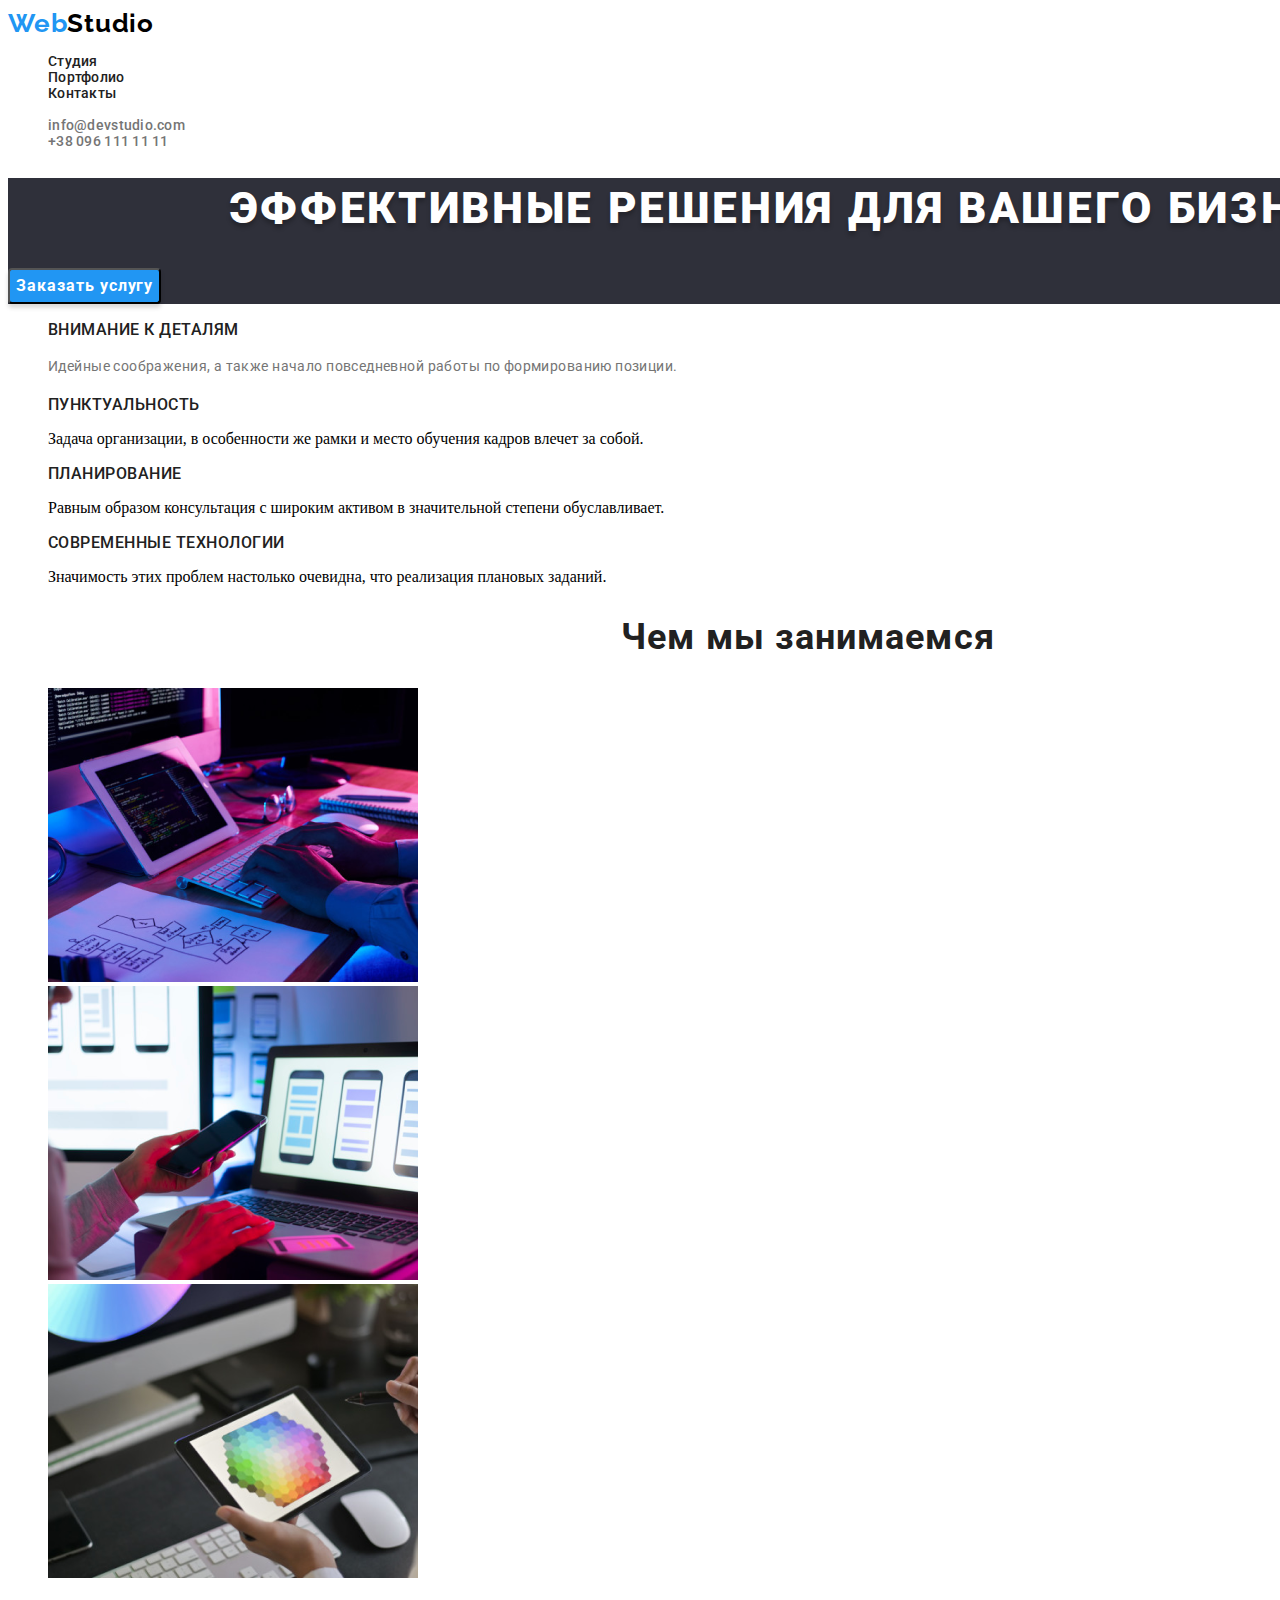
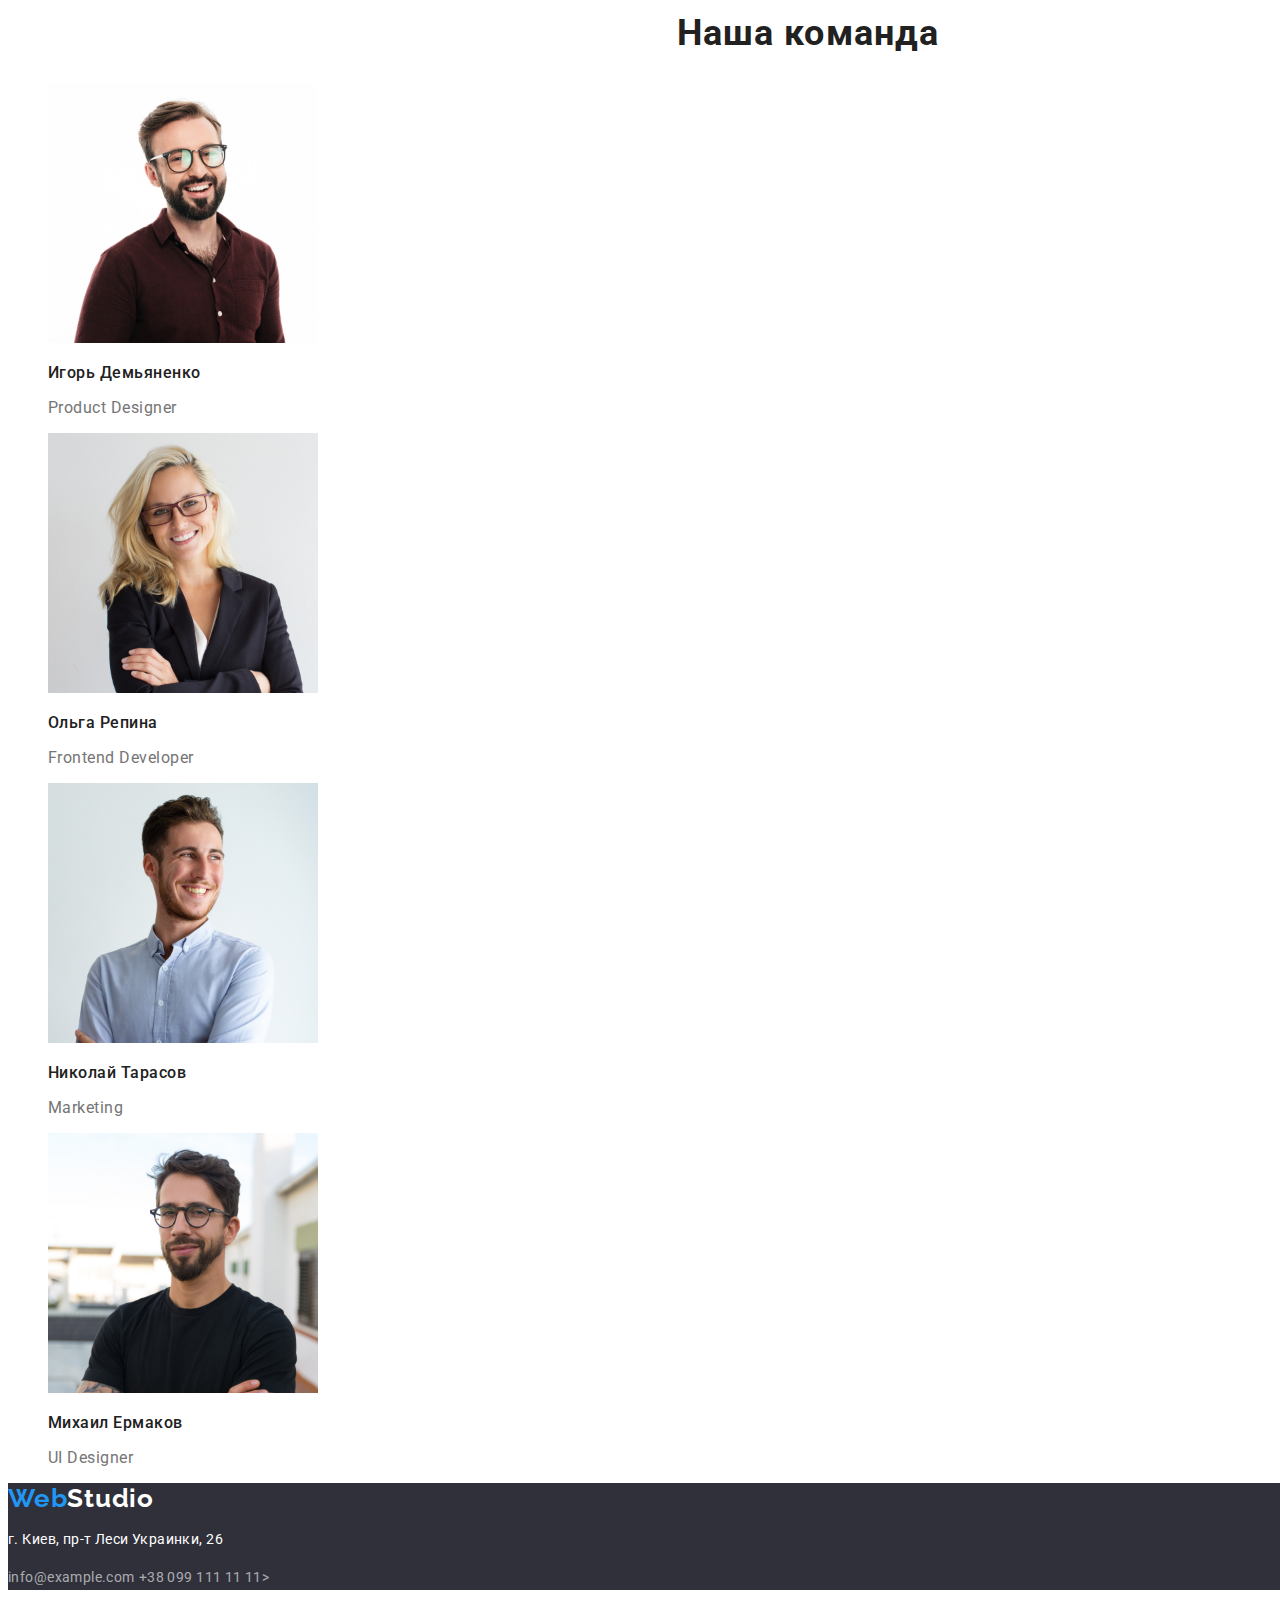
==== commit cde31ef7: "version 2.2" ====
--- a/index.html
+++ b/index.html
@@ -18,12 +18,15 @@
 <link rel="preconnect" href="https://fonts.googleapis.com">
 <link rel="preconnect" href="https://fonts.gstatic.com" crossorigin>
 <link href="https://fonts.googleapis.com/css2?family=Roboto&display=swap" rel="stylesheet">
+<link rel="preconnect" href="https://fonts.googleapis.com">
+<link rel="preconnect" href="https://fonts.gstatic.com" crossorigin>
+<link href="https://fonts.googleapis.com/css2?family=Roboto:wght@700&display=swap" rel="stylesheet">
 </head>
 <body>
     <header>
         <nav>
             <div class="inline">
-                <a href="./index.html" class="two"><span class="WebStudio">Web</span>Studio</a>
+                <a href="./index.html" class="two"><span class="webStudio">Web</span>Studio</a>
             </div>
             
             <ul class="header">
@@ -80,17 +83,17 @@
         <section>
             <h2>Наша команда</h2>
             <ul class="sec4">
-            <li><img src="images/img6.jpg" alt="Игорь Демьяненко" width="270"><h3>Игорь Демьяненко</h3><p class="p5">Product Designer</p></li>
-            <li><img src="images/img2.jpg" alt="Ольга Репина" width="270"><h3>Ольга Репина</h3><p class="p5">Frontend Developer</p></li>
-            <li><img src="images/img4.jpg" alt="Николай Тарасов" width="270"><h3>Николай Тарасов</h3><p class="p5">Marketing</p></li>
-            <li><img src="images/img5.jpg" alt="Михаил Ермаков" width="270"><h3>Михаил Ермаков</h3><p class="p5">UI Designer</p></li> 
+            <li><img src="images/img6.jpg" alt="Игорь Демьяненко" width="270"><h3 class="isk">Игорь Демьяненко</h3><p class="p5">Product Designer</p></li>
+            <li><img src="images/img2.jpg" alt="Ольга Репина" width="270"><h3 class="isk">Ольга Репина</h3><p class="p5">Frontend Developer</p></li>
+            <li><img src="images/img4.jpg" alt="Николай Тарасов" width="270"><h3 class="isk">Николай Тарасов</h3><p class="p5">Marketing</p></li>
+            <li><img src="images/img5.jpg" alt="Михаил Ермаков" width="270"><h3 class="isk">Михаил Ермаков</h3><p class="p5">UI Designer</p></li> 
             </ul>
         </section>
         
     </main>
 
     <footer>
-        <a href="./index.html" class="two"><span class="WebStudio">Web</span>Studio</a>
+        <a href="./index.html" class="two"><span class="webStudio">Web</span><span class="s1">Studio</span></a>
         <address>
                  <p class="p6">г. Киев, пр-т Леси Украинки, 26</p>
         <a href="mailto:info@example.com" class="a1">info@example.com</a>
--- a/css/styles.css
+++ b/css/styles.css
@@ -5,19 +5,19 @@
     font-style: normal;
     font-weight: 500;
     font-size: 14px;
-    line-height: 16px;
+    line-height: 1.143;
     letter-spacing: 0.02em;
     
     color: #212121;
     text-decoration: none;
 }
 
-.WebStudio {
+.webStudio {
 font-family: 'Raleway';
 font-style: normal;
 font-weight: 700;
 font-size: 26px;
-line-height: 31px;
+line-height: 1.192;
 /* identical to box height */
 
 letter-spacing: 0.03em;
@@ -31,7 +31,7 @@
 font-style: normal;
 font-weight: 500;
 font-size: 14px;
-line-height: 16px;
+line-height: 1.143;
 letter-spacing: 0.02em;
 
 color: #212121;
@@ -43,7 +43,7 @@
 font-style: normal;
 font-weight: 500;
 font-size: 14px;
-line-height: 16px;
+line-height: 1.143;
 letter-spacing: 0.02em;
 
 color: #2196F3;
@@ -54,7 +54,7 @@
     font-style: normal;
     font-weight: 500;
     font-size: 14px;
-    line-height: 16px;
+    line-height: 1.143;
     letter-spacing: 0.02em;
     
     color: #757575;
@@ -66,7 +66,7 @@
     font-style: normal;
     font-weight: 500;
     font-size: 14px;
-    line-height: 16px;
+    line-height: 1.143;
     letter-spacing: 0.02em;
     
     color: #757575;
@@ -78,7 +78,7 @@
     font-style: normal;
     font-weight: 500;
     font-size: 14px;
-    line-height: 16px;
+    line-height: 1.143;
     letter-spacing: 0.02em;
     
     color: #2196F3;
@@ -90,7 +90,7 @@
     font-style: normal;
     font-weight: 500;
     font-size: 14px;
-    line-height: 16px;
+    line-height: 1.143;
     letter-spacing: 0.02em;
     
     color: #2196F3;
@@ -102,7 +102,7 @@
     font-style: normal;
     font-weight: 900;
     font-size: 44px;
-    line-height: 60px;
+    line-height: 1.364;
     /* or 136% */
     
     text-align: center;
@@ -124,7 +124,7 @@
 font-style: normal;
 font-weight: 700;
 font-size: 16px;
-line-height: 30px;
+line-height: 1.875;
 /* identical to box height, or 188% */
 
 display: flex;
@@ -145,7 +145,7 @@
     font-style: normal;
     font-weight: 500;
     font-size: 16px;
-    line-height: 19px;
+    line-height: 1.1875;
     /* identical to box height */
     
     letter-spacing: 0.03em;
@@ -153,26 +153,18 @@
     color: #212121;
 }
 
-p {
-    font-family: 'Roboto';
-    font-style: normal;
-    font-weight: 400;
-    font-size: 14px;
-    line-height: 24px;
-    /* or 171% */
-    
-    letter-spacing: 0.03em;
-    
-    color: #757575;
-    
-}
+h3:not(.isk) {
+    text-transform: uppercase;
+}
+
+
 
 h2 {
     font-family: 'Roboto';
 font-style: normal;
 font-weight: 700;
 font-size: 36px;
-line-height: 42px;
+line-height: 1.167;
 text-align: center;
 letter-spacing: 0.03em;
 
@@ -202,7 +194,7 @@
     font-style: normal;
     font-weight: 500;
     font-size: 16px;
-    line-height: 26px;
+    line-height: 1.625;
     /* identical to box height, or 162% */
     
     text-align: center;
@@ -221,7 +213,7 @@
 font-style: normal;
 font-weight: 500;
 font-size: 16px;
-line-height: 26px;
+line-height: 1.625;
 /* identical to box height, or 162% */
 
 text-align: center;
@@ -240,8 +232,9 @@
 font-style: normal;
 font-weight: 400;
 font-size: 14px;
-line-height: 24px;
+line-height: 1.714;
 /* or 171% */
+text-decoration: none;
 
 letter-spacing: 0.03em;
 
@@ -255,7 +248,7 @@
 font-style: normal;
 font-weight: 700;
 font-size: 26px;
-line-height: 31px;
+line-height: 1.192;
 /* identical to box height */
 
 letter-spacing: 0.03em;
@@ -267,7 +260,7 @@
 font-style: normal;
 font-weight: 400;
 font-size: 14px;
-line-height: 24px;
+line-height: 1.714;
 /* or 171% */
 
 letter-spacing: 0.03em;
@@ -290,7 +283,7 @@
 font-style: normal;
 font-weight: 500;
 font-size: 14px;
-line-height: 16px;
+line-height: 1.143;
 letter-spacing: 0.02em;
 
 color: #757575;
@@ -311,4 +304,62 @@
     font-size: 26px;
     line-height: 1.19;
     letter-spacing: 0.03em;
+}
+
+.s1 {
+    color: #FFFFFF;
+}
+
+.ht {
+    font-family: 'Roboto';
+font-style: normal;
+font-weight: 700;
+font-size: 18px;
+line-height: 2;
+/* identical to box height, or 200% */
+
+letter-spacing: 0.06em;
+
+color: #212121;
+}
+
+.po {
+    font-family: 'Roboto';
+    font-style: normal;
+    font-weight: 400;
+    font-size: 16px;
+    line-height: 1.875;
+    /* identical to box height, or 188% */
+    
+    letter-spacing: 0.03em;
+    
+    color: #757575;
+    
+}
+
+.p1 {
+    font-family: 'Roboto';
+font-style: normal;
+font-weight: 400;
+font-size: 14px;
+line-height: 1.714;
+/* or 171% */
+
+letter-spacing: 0.03em;
+
+color: #757575;
+}
+
+.p5 {
+    font-family: 'Roboto';
+font-style: normal;
+font-weight: 400;
+font-size: 16px;
+line-height: 1.1875;
+/* identical to box height */
+
+letter-spacing: 0.03em;
+
+color: #757575;
+
 }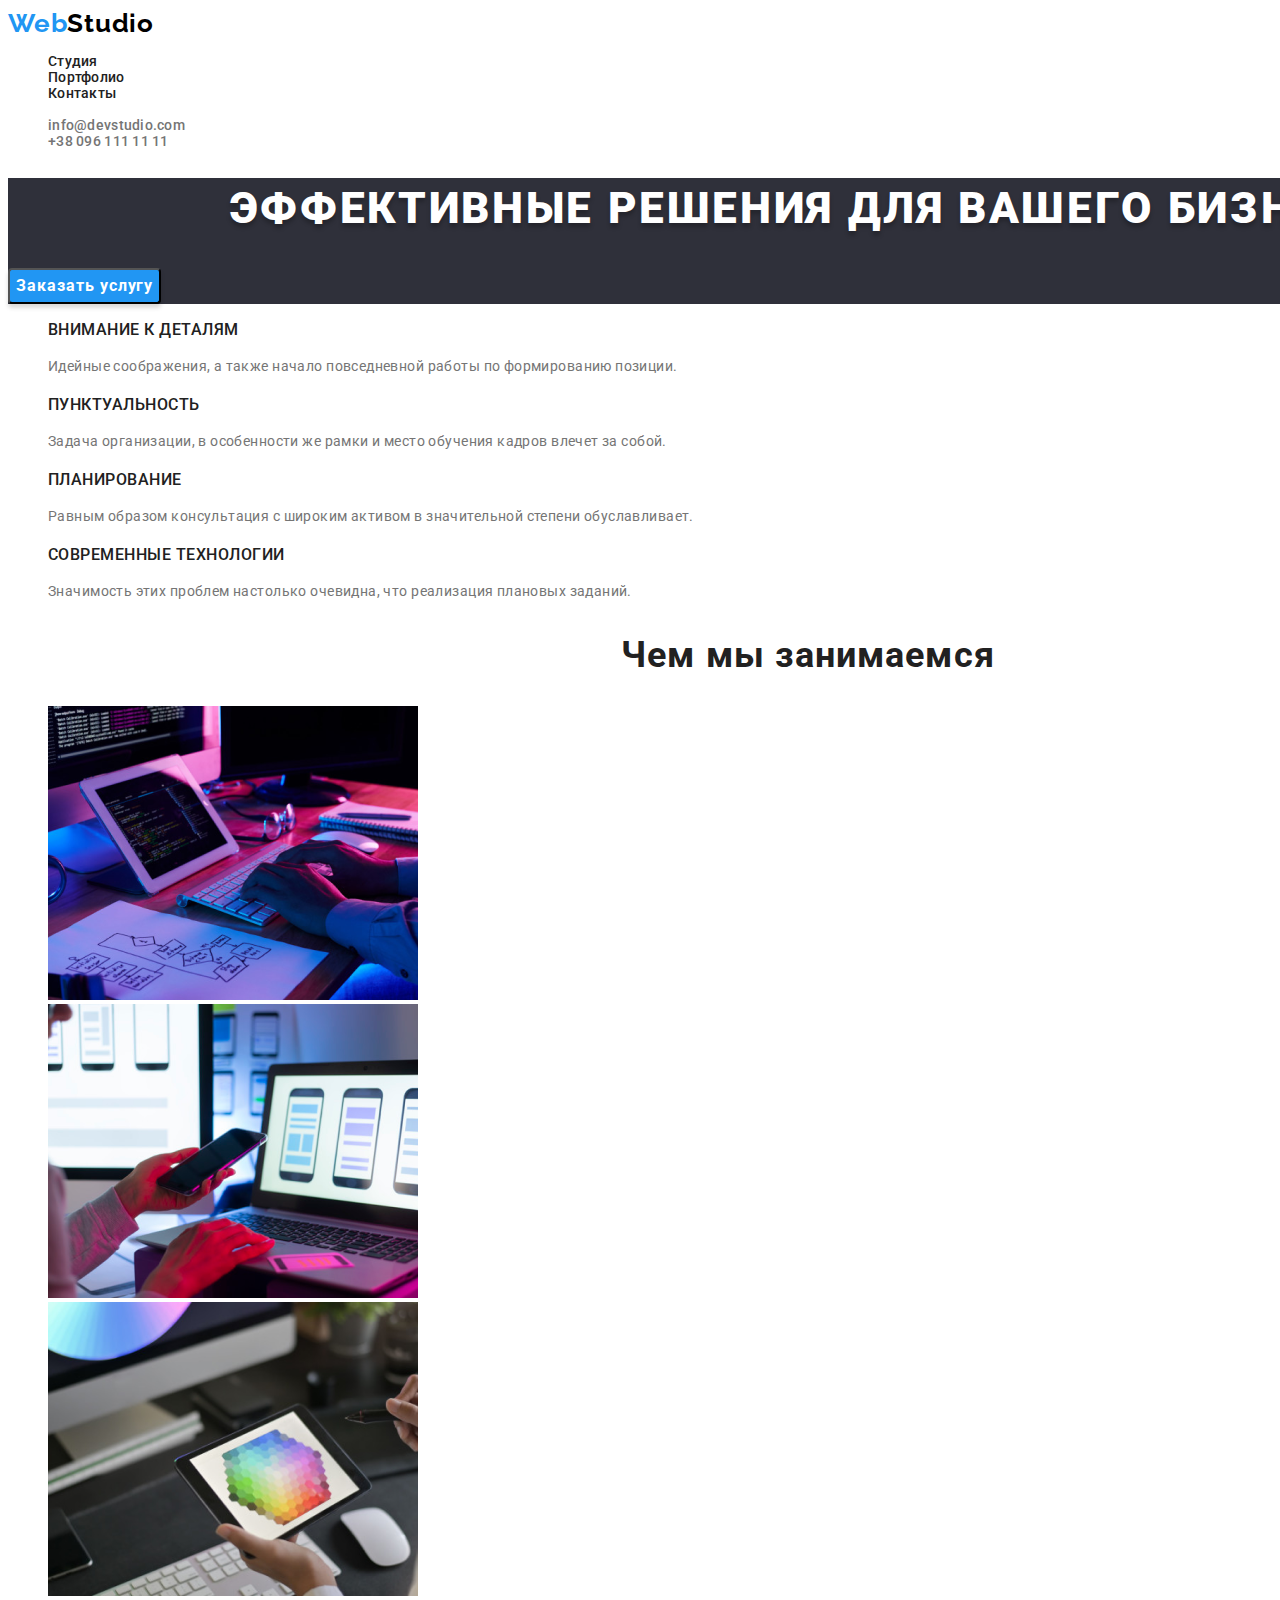
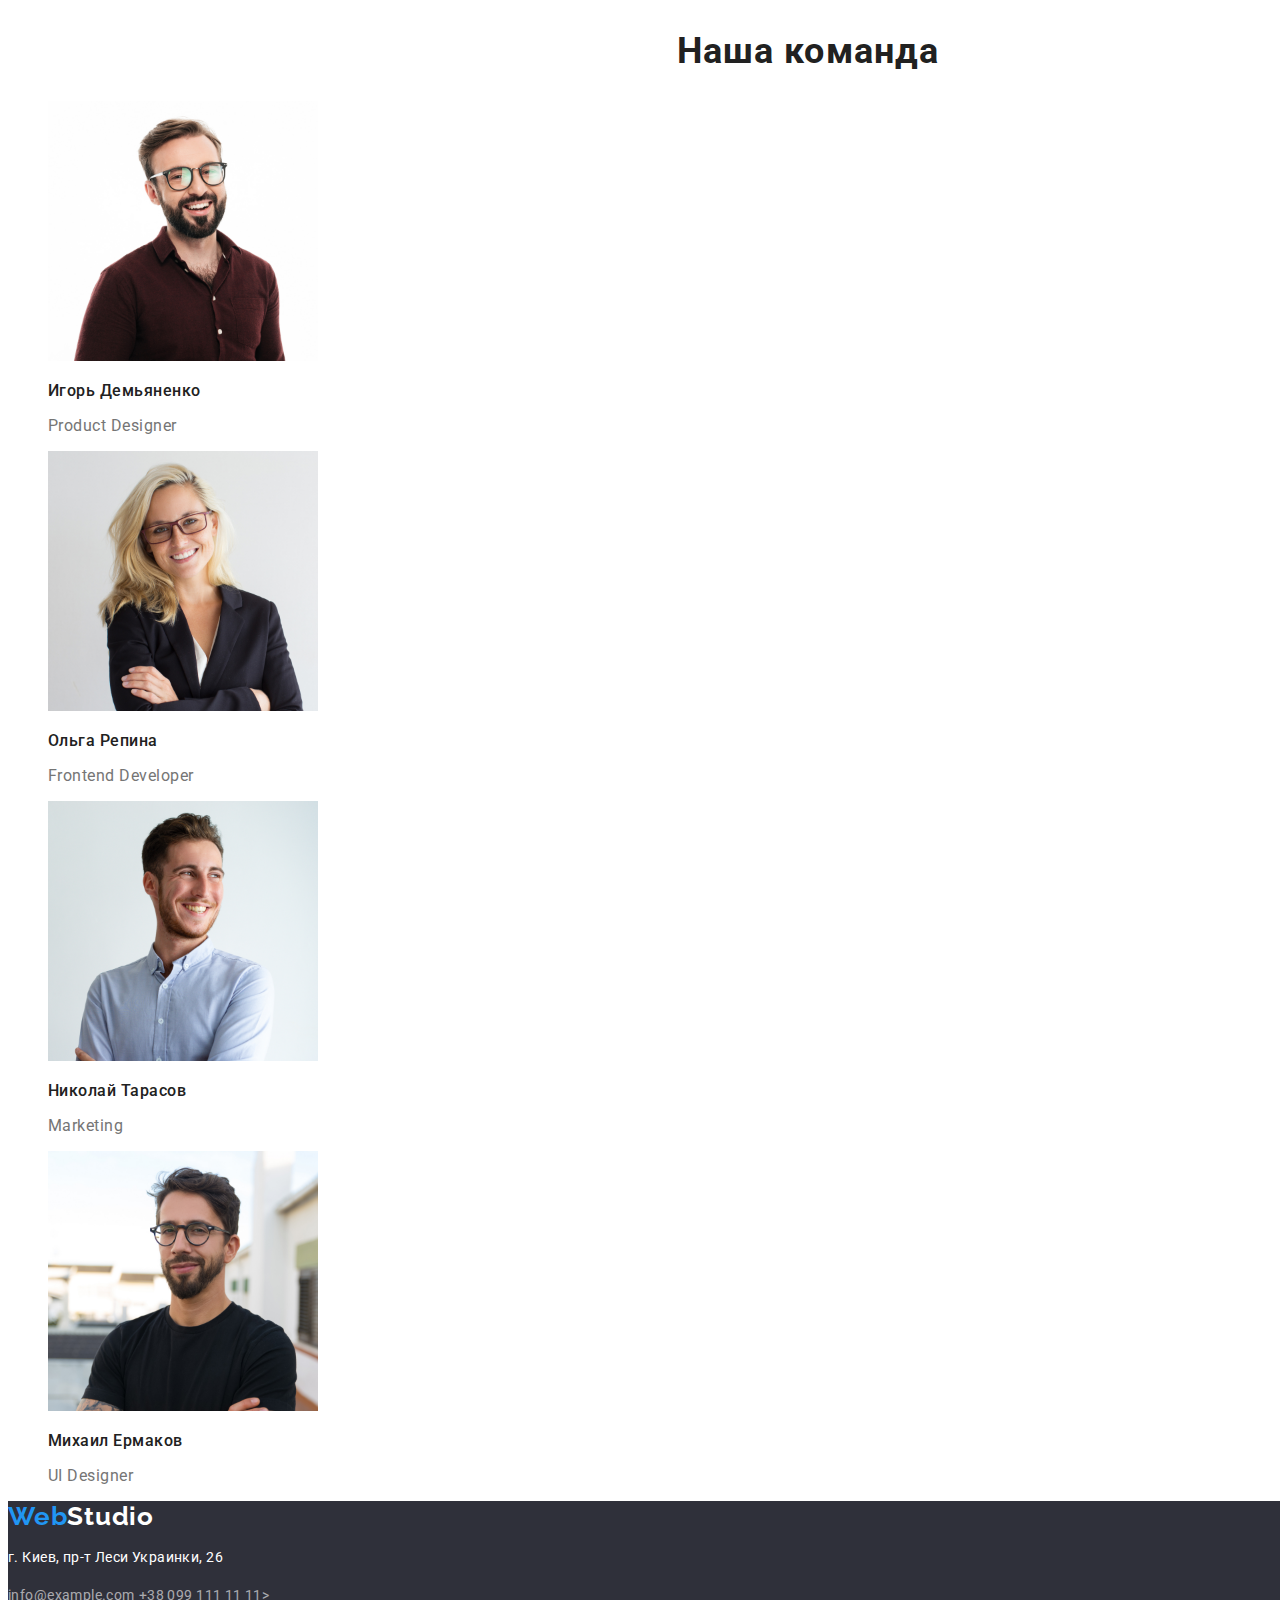
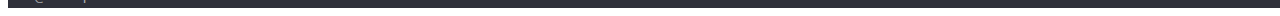
==== commit 9872bc0c: "version 2.2" ====
--- a/index.html
+++ b/index.html
@@ -55,19 +55,19 @@
                   </li>
                   <li>
                     <h3>Пунктуальность</h3>
-                    <p class="p2">
+                    <p class="p1">
                       Задача организации, в особенности же рамки и место обучения кадров влечет за собой.
                     </p>
                   </li>
                   <li>
                     <h3>Планирование</h3>
-                    <p class="p3">
+                    <p class="p1">
                       Равным образом консультация с широким активом в значительной степени обуславливает.
                     </p>
                   </li>
                   <li>
                     <h3>Современные технологии</h3>
-                    <p class="p4">Значимость этих проблем настолько очевидна, что реализация плановых заданий.</p>
+                    <p class="p1">Значимость этих проблем настолько очевидна, что реализация плановых заданий.</p>
                   </li>
             </ul>
         </section>
